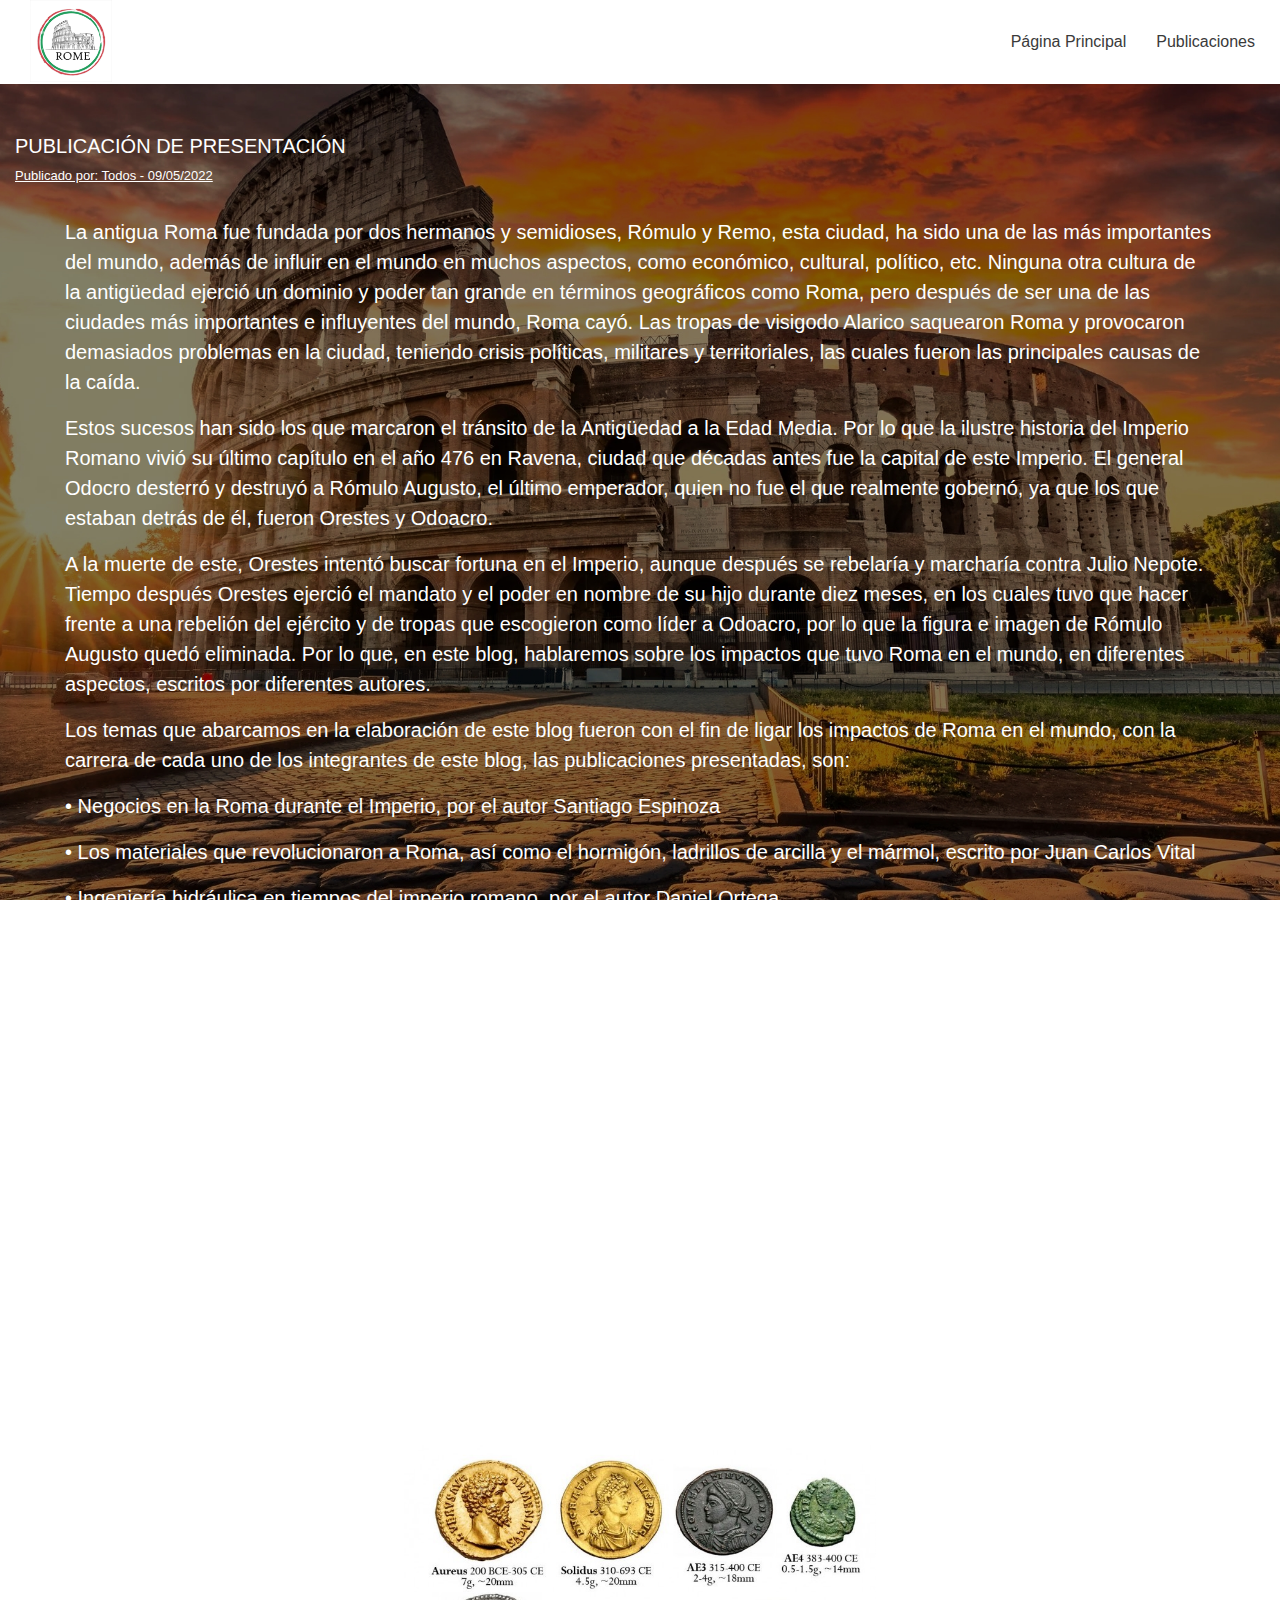
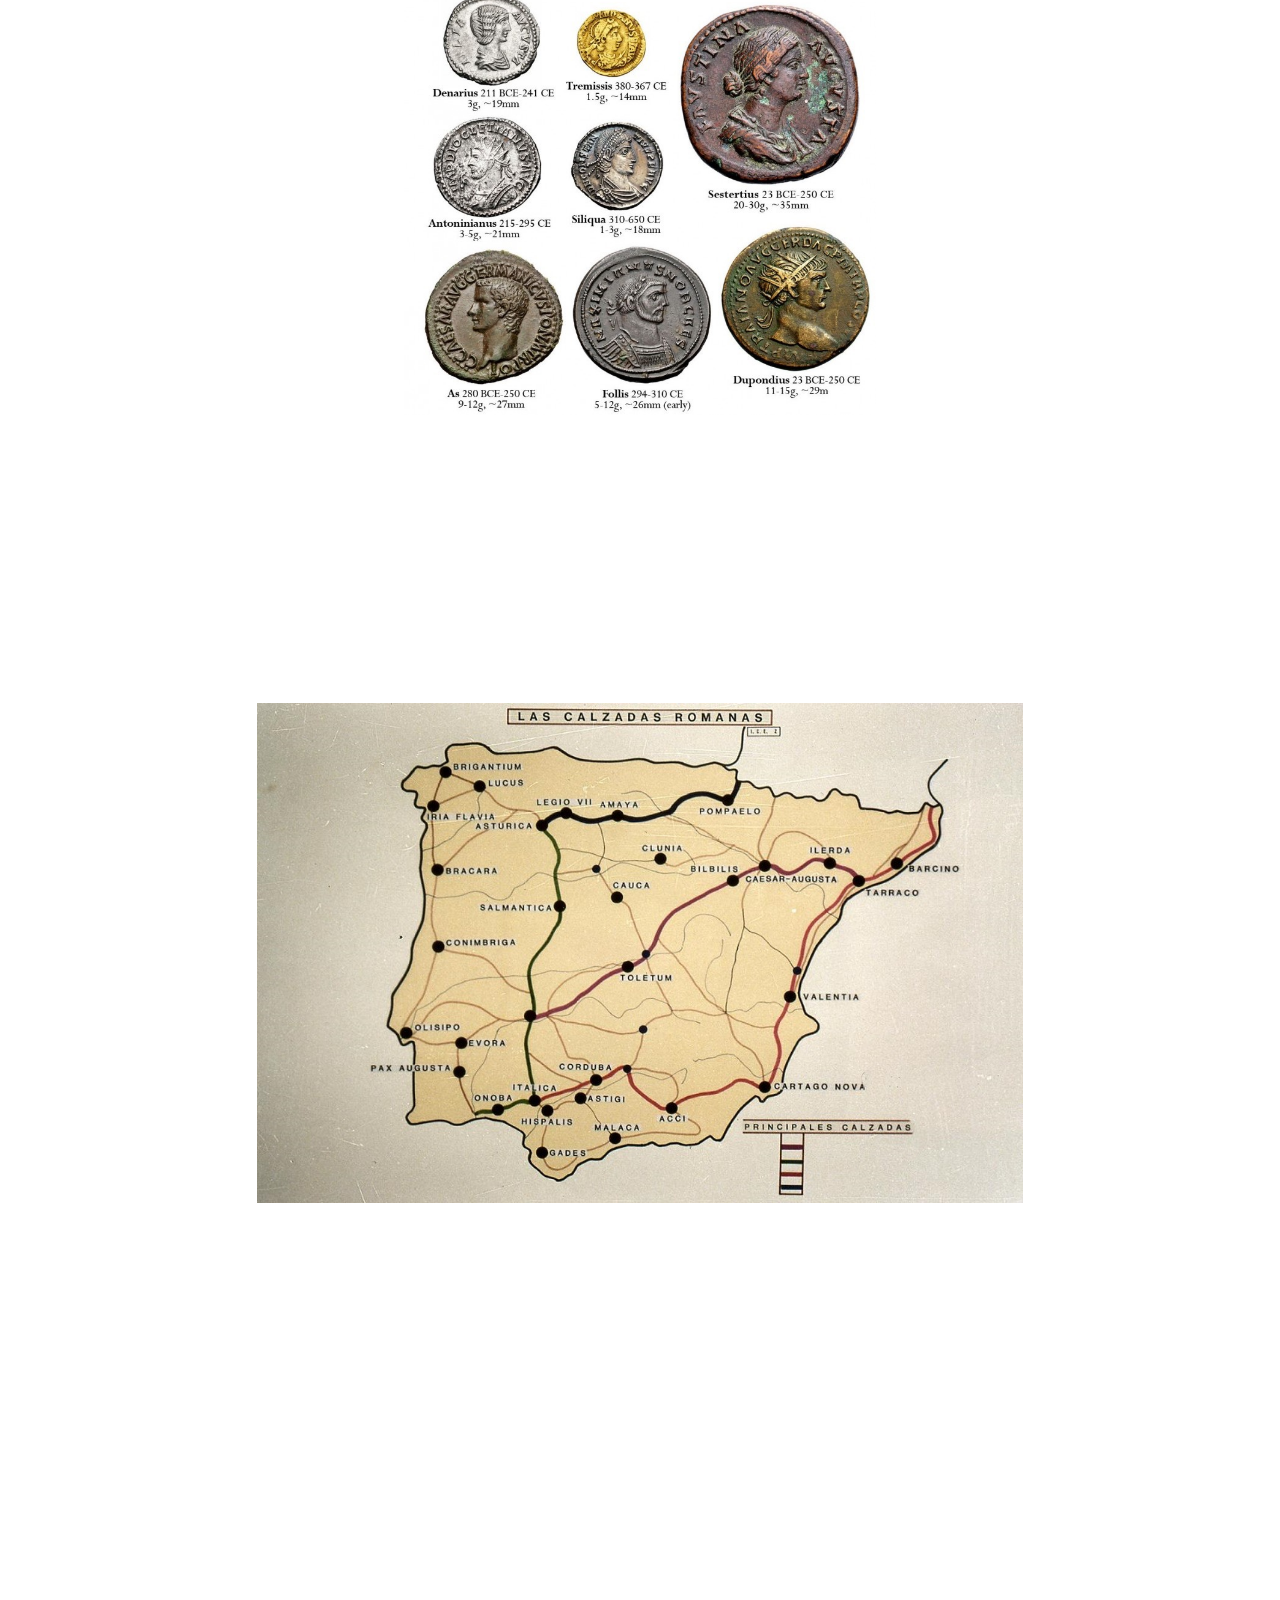
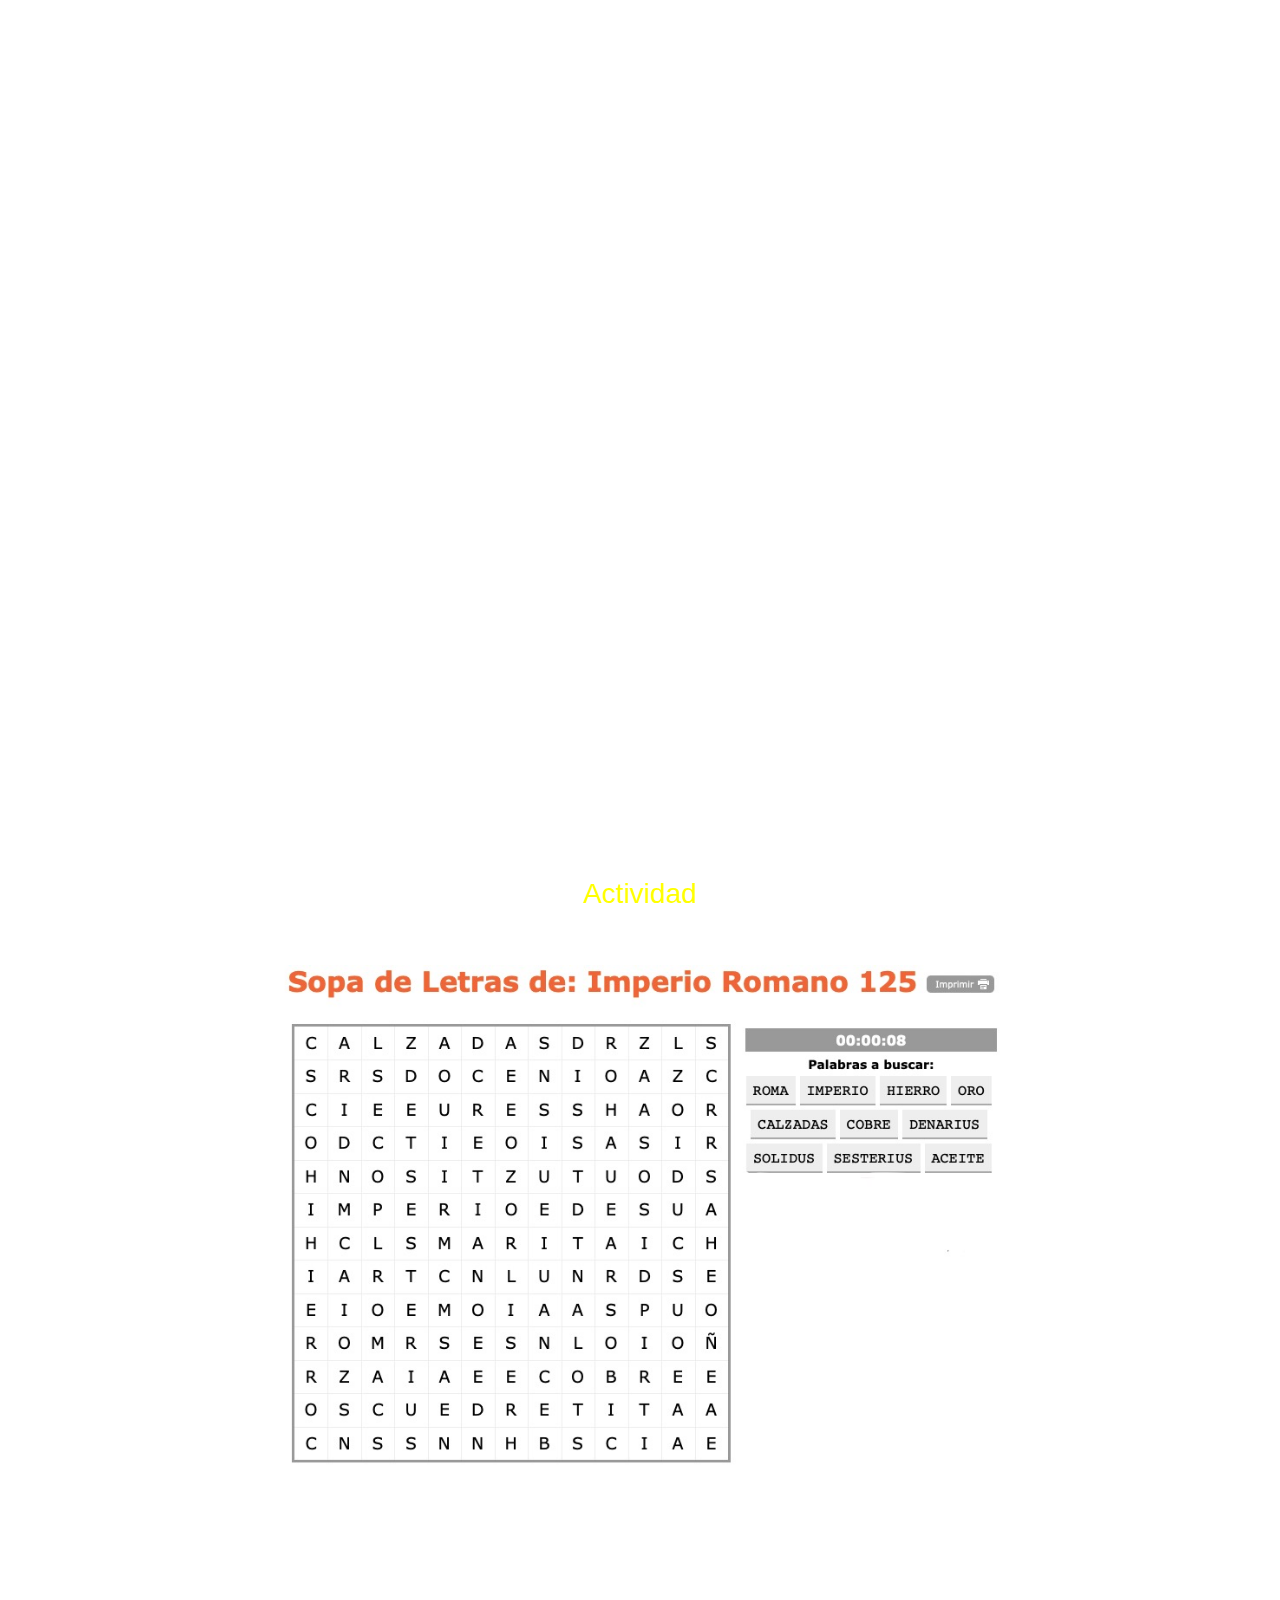
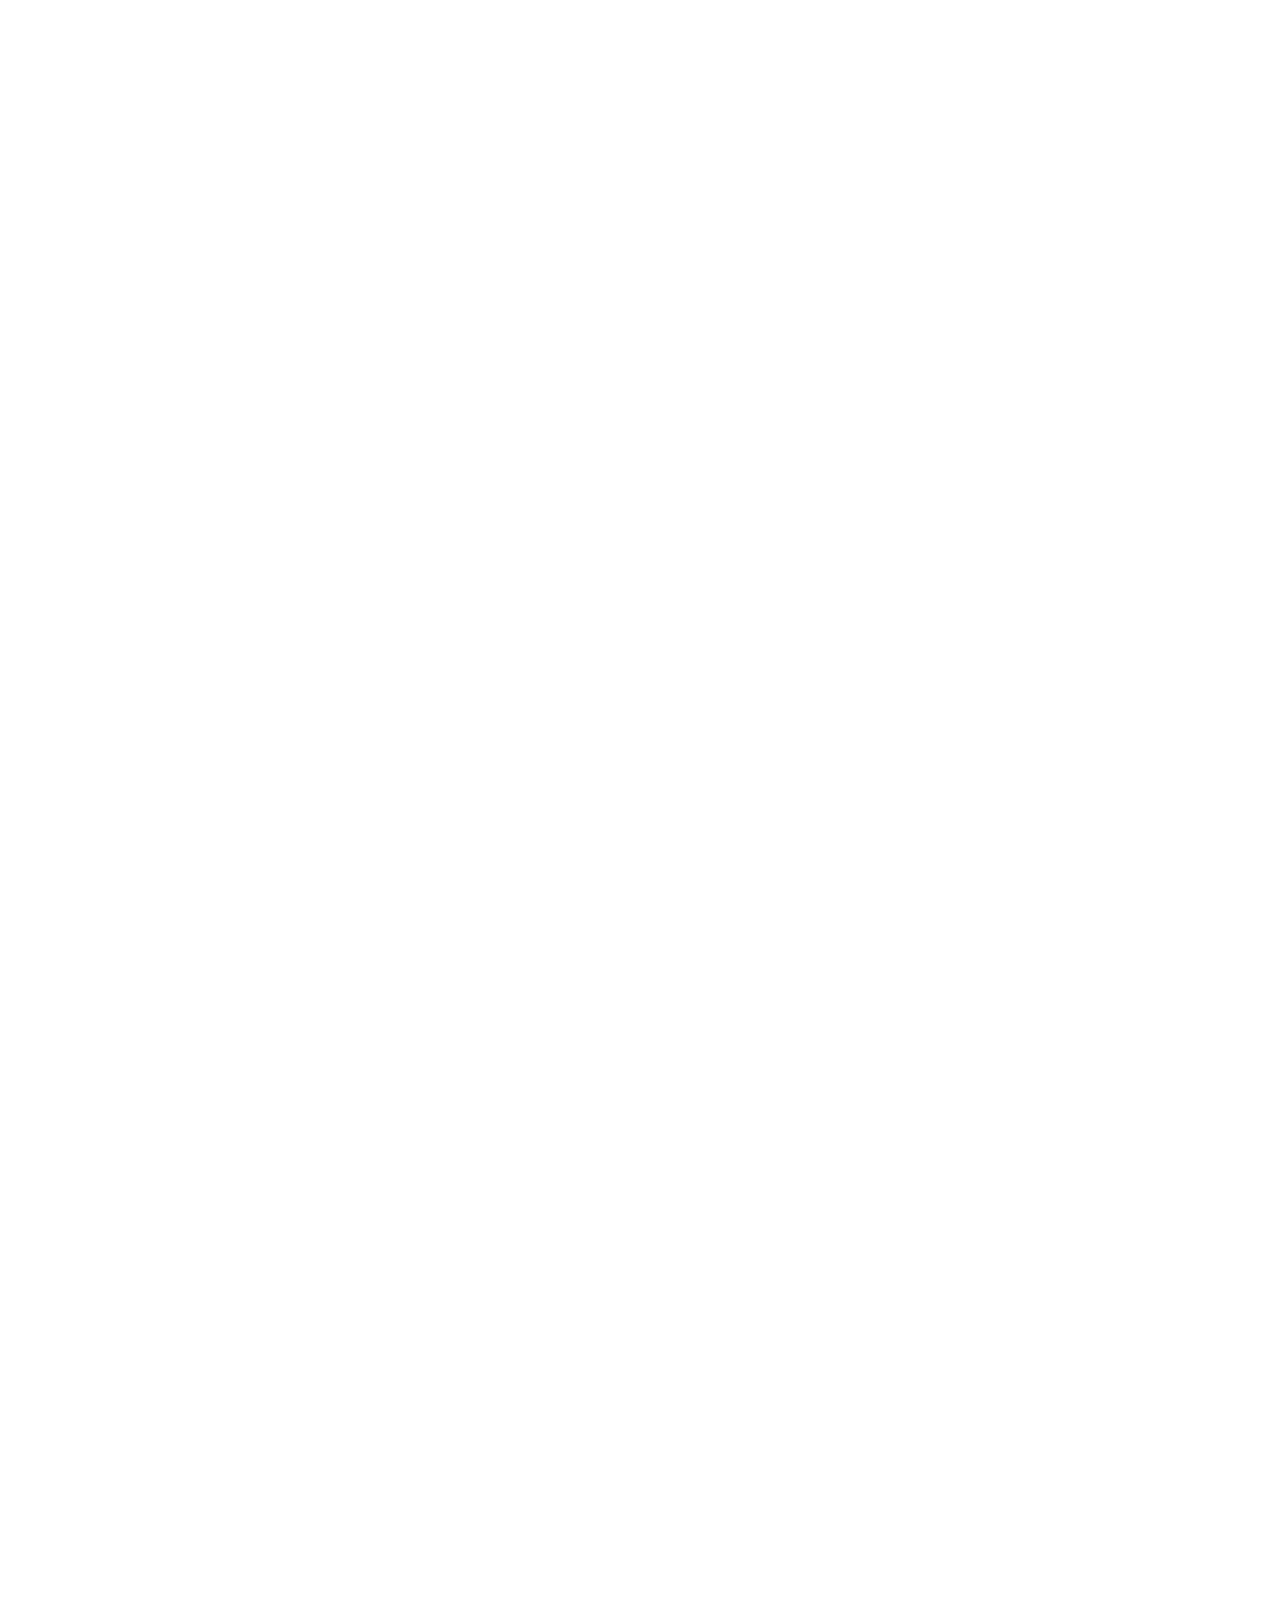
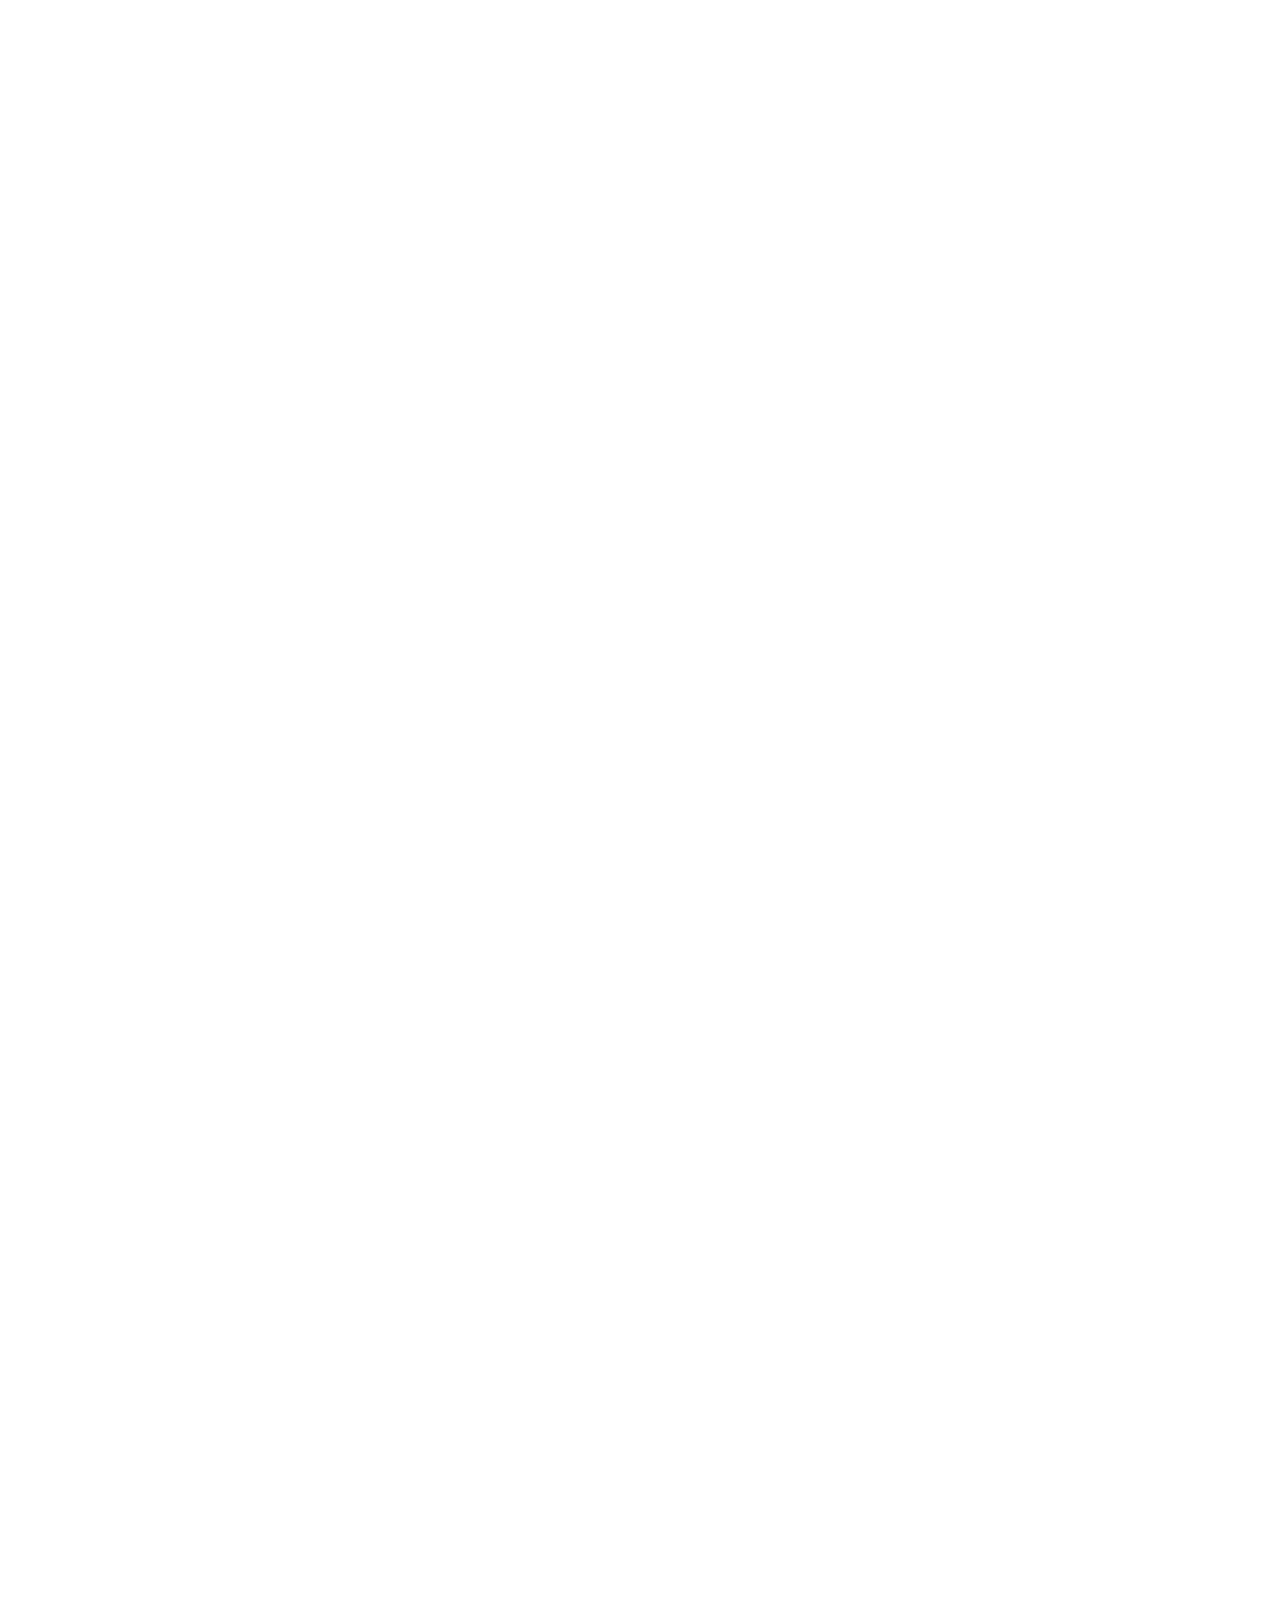
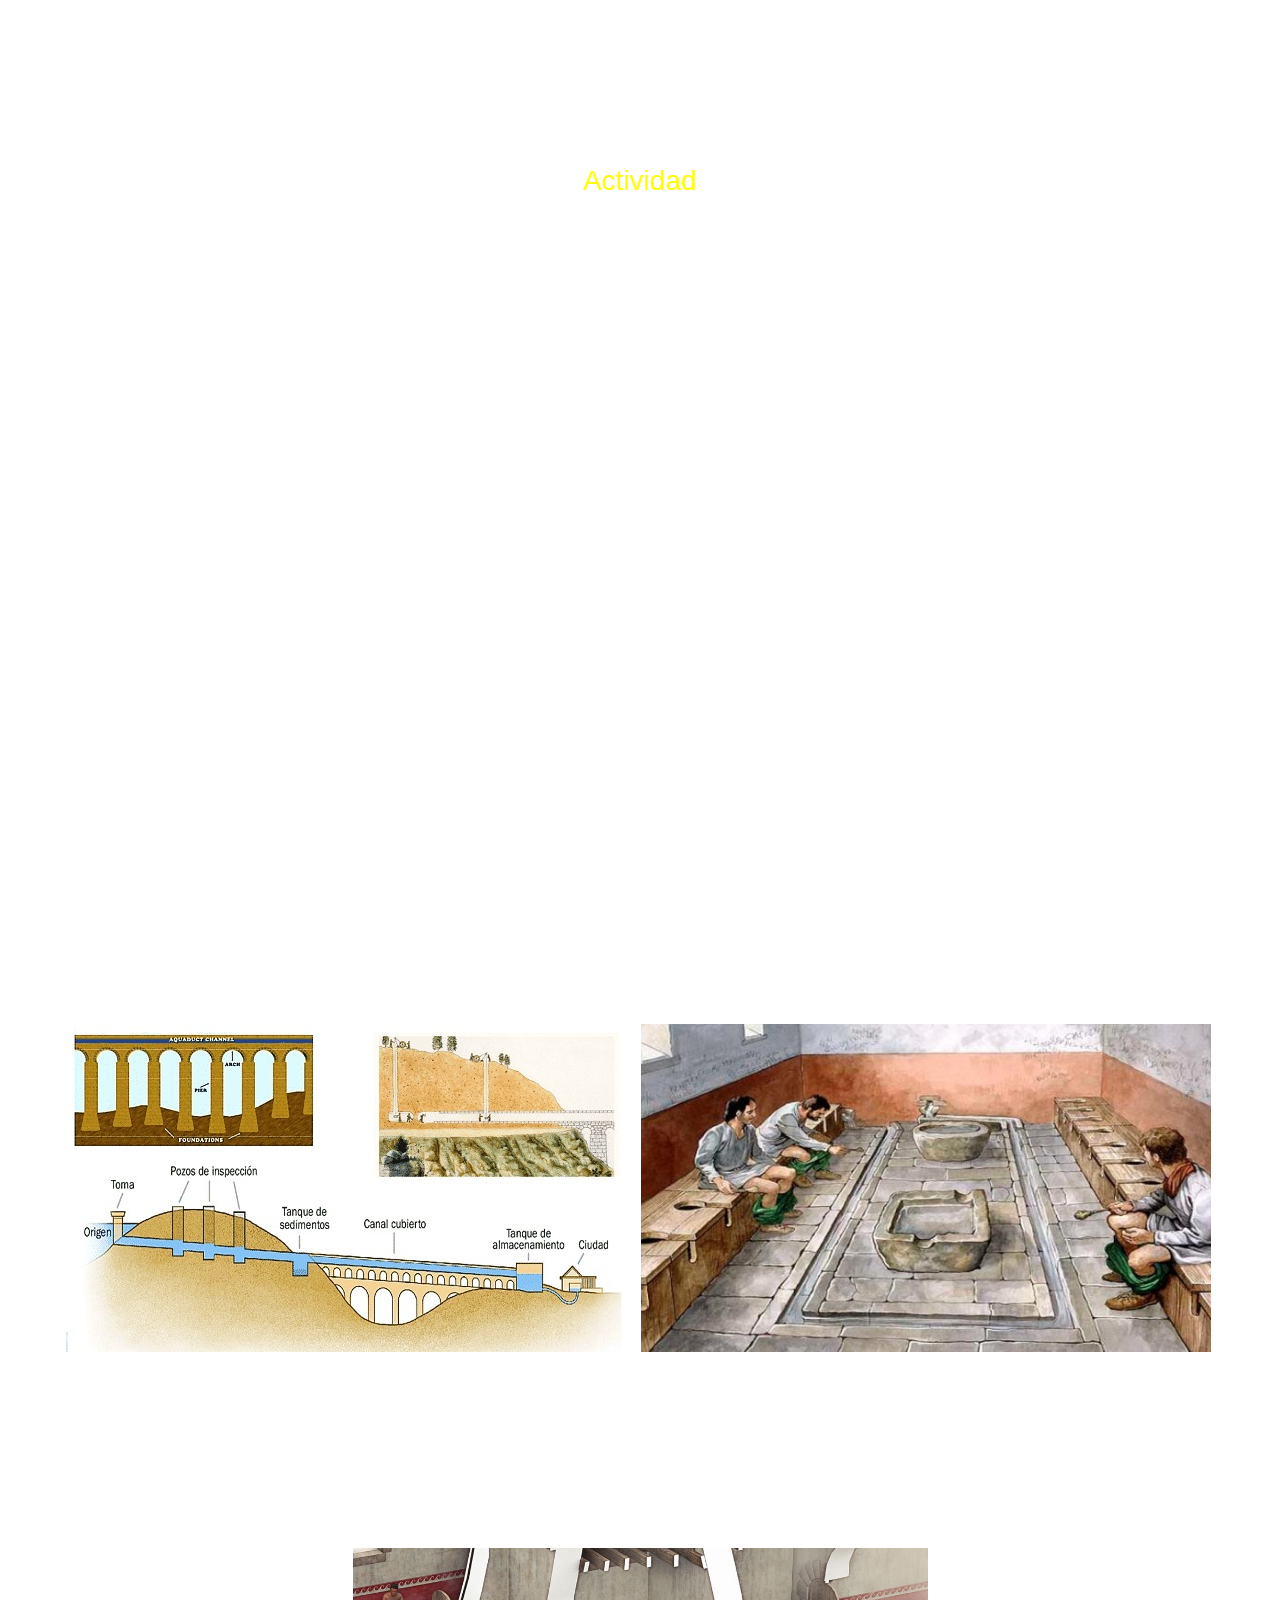
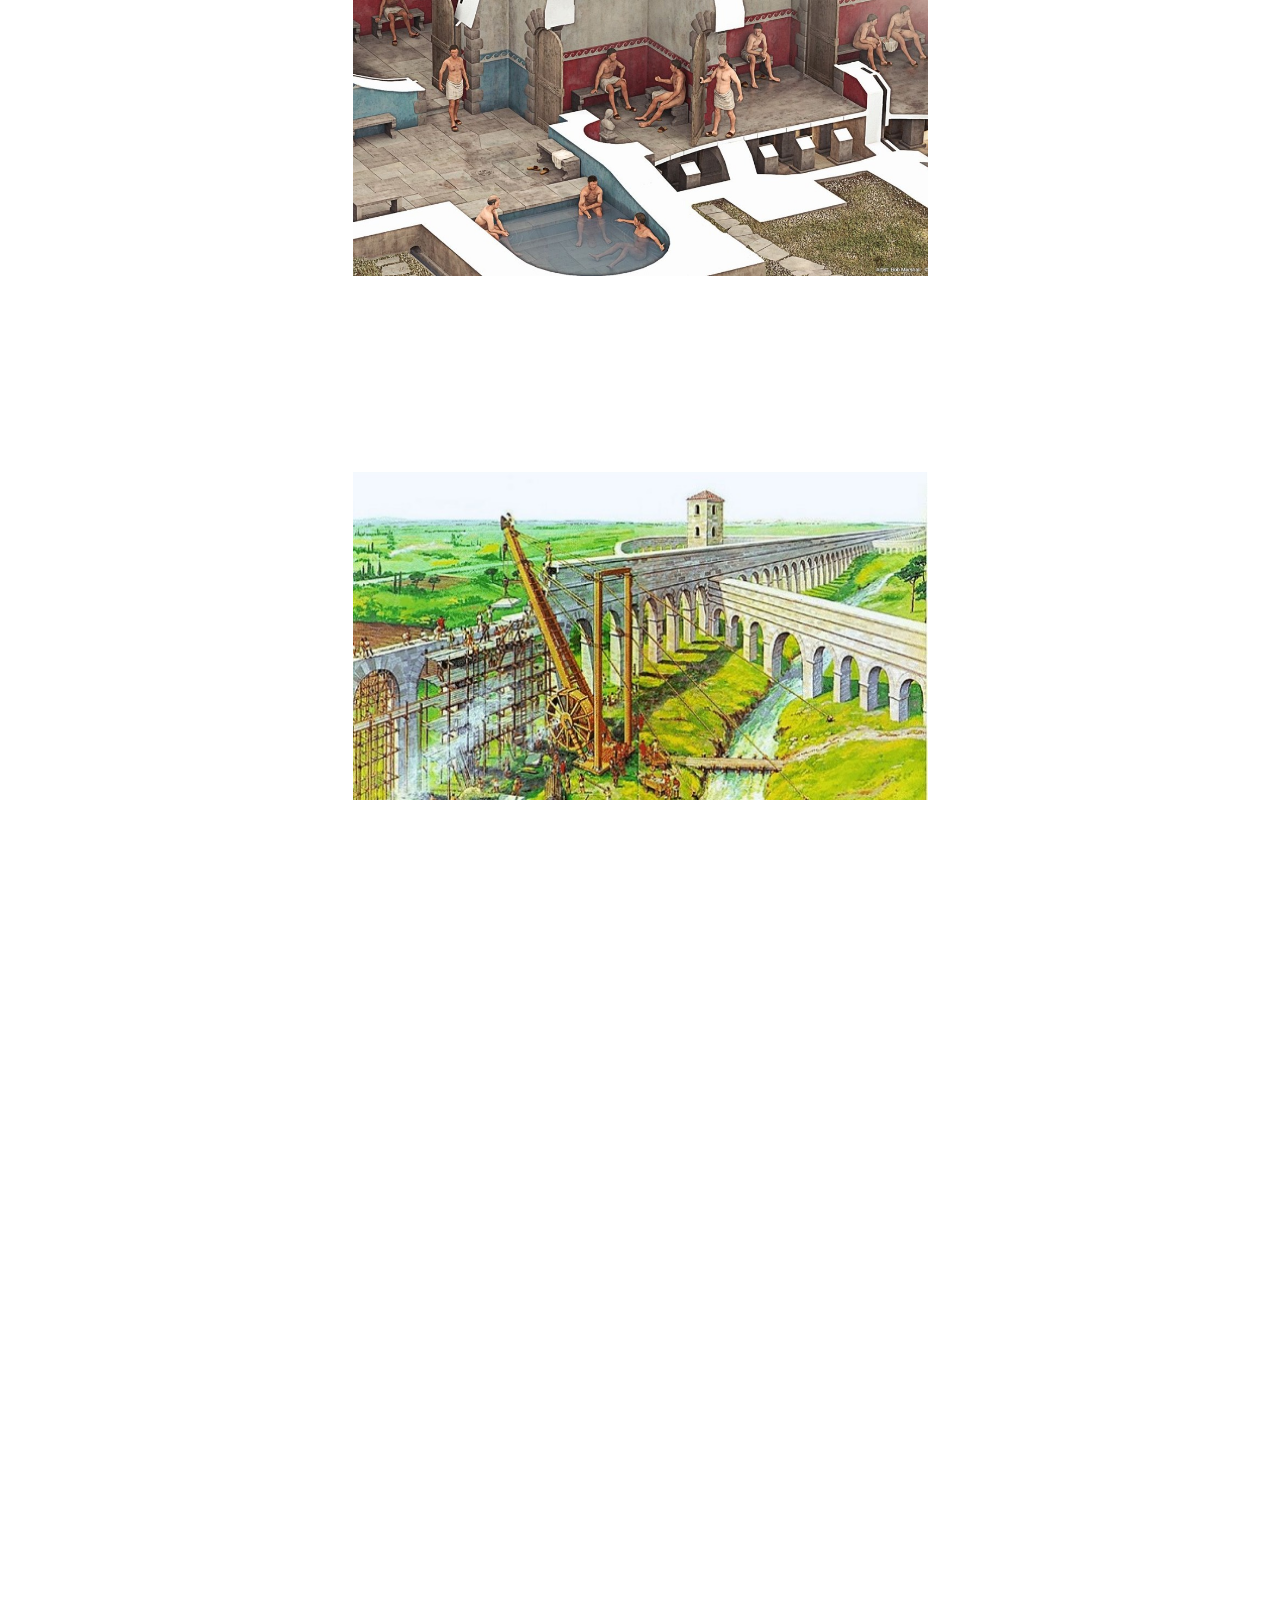
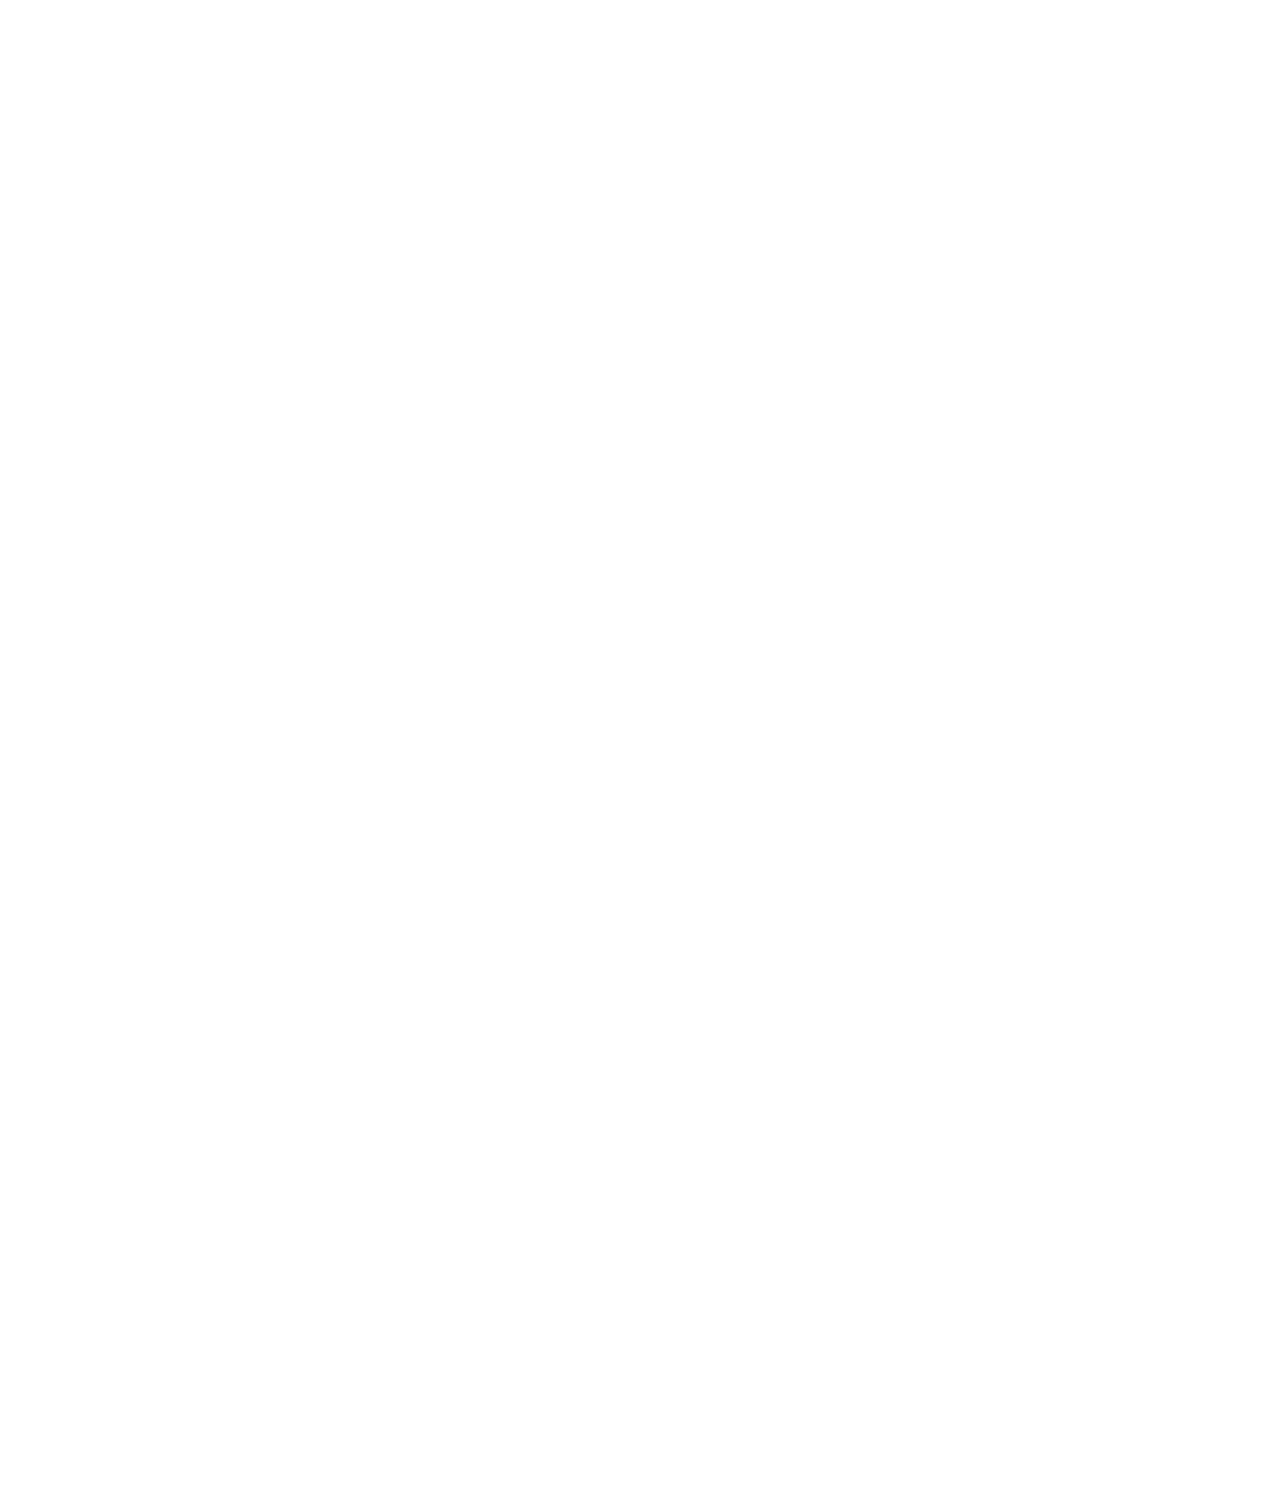
==== publicaciones.html @ 869c3ef3 "estructura" ====
<!DOCTYPE html>
<html lang="es">
    <head>
        <meta charset="UTF-8">
        <meta http-equiv="X-UA-Compatible" content="IE=edge">
        <meta name="viewport" content="width=device-width, initial-scale=1.0">
        <link rel="stylesheet" href="css/bootstrap.min.css">
        <link rel = "stylesheet" type = "text/css" href = "css/estilos.css">
        <link rel="stylesheet" href="https://cdnjs.cloudflare.com/ajax/libs/font-awesome/6.1.1/css/all.min.css" integrity="sha512-KfkfwYDsLkIlwQp6LFnl8zNdLGxu9YAA1QvwINks4PhcElQSvqcyVLLD9aMhXd13uQjoXtEKNosOWaZqXgel0g==" crossorigin="anonymous" referrerpolicy="no-referrer" />
        <title>Blog</title>
    </head>
    <body>
        <div class = "menu">
            <div class = "logo">
                <img src = "img/logo.jpg" width = "81.5px" height = "81.5px" alt = "logo">
            </div>
            <ul>
                <li><a href = "publicaciones.html">Publicaciones</a></li>
                <li><a href = "index.html">Página Principal</a></li>
            </ul>
        </div>
        <div class="container imagen1 parallax">
            <div class="texto-titulos">
                <h5>PUBLICACIÓN DE PRESENTACIÓN</h2>
                <p class="autor">Publicado por: Todos - 09/05/2022</p>
            </div>
            <div class="texto">
                <p>La antigua Roma fue fundada por dos hermanos y semidioses, Rómulo y Remo, esta ciudad, ha sido una de las más importantes del mundo, además de influir en el mundo en muchos aspectos, como económico, cultural, político, etc. Ninguna otra cultura de la antigüedad ejerció un dominio y poder tan grande en términos geográficos como Roma, pero después de ser una de las ciudades más importantes e influyentes del mundo, Roma cayó. Las tropas de visigodo Alarico saquearon Roma y provocaron demasiados problemas en la ciudad, teniendo crisis políticas, militares y territoriales, las cuales fueron las principales causas de la caída.</p>

                <p>Estos sucesos han sido los que marcaron el tránsito de la Antigüedad a la Edad Media. Por lo que la ilustre historia del Imperio Romano vivió su último capítulo en el año 476 en Ravena, ciudad que décadas antes fue la capital de este Imperio. El general Odocro desterró y destruyó a Rómulo Augusto, el último emperador, quien no fue el que realmente gobernó, ya que los que estaban detrás de él, fueron Orestes y Odoacro.</p>
                    
                <p>A la muerte de este, Orestes intentó buscar fortuna en el Imperio, aunque después se rebelaría y marcharía contra Julio Nepote. Tiempo después Orestes ejerció el mandato y el poder en nombre de su hijo durante diez meses, en los cuales tuvo que hacer frente a una rebelión del ejército y de tropas que escogieron como líder a Odoacro, por lo que la figura e imagen de Rómulo Augusto quedó eliminada. Por lo que, en este blog, hablaremos sobre los impactos que tuvo Roma en el mundo, en diferentes aspectos, escritos por diferentes autores.</p>
                    
                <p>Los temas que abarcamos en la elaboración de este blog fueron con el fin de ligar los impactos de Roma en el mundo, con la carrera de cada uno de los integrantes de este blog, las publicaciones presentadas, son:</p>
                
                <p>•	Negocios en la Roma durante el Imperio, por el autor Santiago Espinoza</p>
                <p>•	Los materiales que revolucionaron a Roma, así como el hormigón, ladrillos de arcilla y el mármol, escrito por Juan Carlos Vital</p>
                <p>•	Ingeniería hidráulica en tiempos del imperio romano, por el autor Daniel Ortega</p> 
                <p>•	¿Existía la administración en el imperio Romano?, por el autor (a) Daniela Ramírez</p>
                <p>•	La medicina en el imperio romano, escrito por Gustavo Abreu</p>
            </div>
        </div>
        <div class="container-fluid imagen2 parallax">
            <div class="texto-titulos">
                <h5>LA MONEDA EN TIEMPOS DE UN IMPERIO</h2>
                <p class="autor">Publicado por: Santiago Espinoza Montiel - 09/05/2022</p>
            </div>
            <div class="texto">
                <p>La economía del Imperio Romano es uno de los pilares de sustentabilidad que permitió que el Imperio durase tantos años, y siendo el pionero de sistemas económicos de la actualidad.</p>

                <P>El Imperio Romano desarrolló su economía durante el 27 A.C y el 476, estaba fundamentada en comercio y agricultura. El estado recibía dinero de los ciudadanos a base de impuestos causados por la posesión y explotación de tierra. Esto funcionaba de manera que las cuentas Romanas eran financiadas por impuestos de entre 5% y 10% de los ingresos. Pero esto no eran todos los ingresos del Imperio, ya que también existían una variante de impuestos indirectos que abarcaban los esclavos, las herencias, los juegos de gladiadores e incluso el comercio de materiales lujosos.</P> 

                <img src="img/S1.jpeg" style="height: 570px; object-fit: cover; display: block; margin-left: auto; margin-right: auto;">
                
                <p>El presupuesto anual de Roma en esa época se ha llegado a estimar bajo diferentes cálculos entre 800 y 900 millones de sestercios, de igual manera, se piensa que 2/3 de los ingresos del fisco procedían de los ingresos obtenidos, de una u otra manera, en Egipto durante el siglo I y parte del II, comenta García.</p> 
                
                <p>Debido a que se trata del Imperio Romano; es decir uno de los Imperios más grandes de la historia, es bastante obvio que una gran parte del dinero debía ir destinado hacía financiar su ejército, debido a la gran cantidad territorial que se encontraba a su disposición. Otra gran cantidad de dinero era invertida en el senado, en gastos del palacio, estaciones de correo y mantenimiento de sus calzadas. Estas últimas siendo bastante influyentes en el comercio de y el movimiento de tropas.</p>
                
                <p>Un dato curioso a mencionar; consiste en que el senado y los miembros de su familia tenían prohibido dedicarse al comercio.</p>

                <img src="img/S2.jpeg" style="height: 500px; object-fit: cover; display: block; margin-left: auto; margin-right: auto;">
                    
                <p>La agricultura en el Imperio Romano era uno de los elementos más importantes de la economía, teniendo gran ventaja por el clima mediterráneo del imperio. Como resultado de esto; los principales productos de la agricultura eran el Trigo, la uva y la aceituna.</p> 
                
                <p>Según Valeria (2021), en términos generales, la producción agrícola en la antigua Roma la llevaba a cabo tanto los pequeños agricultores como los terratenientes que tenían tierras y recursos disponibles para que los trabajadores y esclavos trabajaran sus tierras para producir cultivos.</p> 
                    
                <p>Los Romanos comerciaban Vino y aceite de Oliva, los cuáles incluso a día de hoy siguen siendo importados en gran número por Italia y España. Como ya se había mencionado antes, las calzadas tuvieron un papel muy importante en el comercio, debido a que servían como rutas para que los comerciantes pudieran transportar sus mercancías. Estas calzadas eran diseñadas por legiones y trabajadores del imperio y estaban tan bien conectadas que incluso originaron la frase “Todos los caminos llevan a Roma”.</p> 
                
                <p>Ahora, es importante recalcar que el comercio Romano no estaba exclusivamente limitado al comercio terrestre, sino que las vías marinas igual jugaban un papel clave en el imperio.</p> 
                
                <p>Romero, (2018) nos dice que era un comercio mucho más rápido que el terrestre y que el valor de las mercancías solía ser mucho más valiosa.</p>
                    
                <p>López (2020), nos comenta que la minería también tuvo un gran impacto en la economía Romana, el hierro se obtenía de las minas en Galia, el cobre de minas en Britania y el oro en minas de Grecia. Asia menor otorgaba oro, plata, cobre y hierro. Curiosamente, el mármol también jugó un papel remarcable en su minería, y este era obtenido de Egipto, la isla de Paros y el Pentélico.</p> 
                    
                <p>Al hablar de la economía en Roma, también se tiene que hablar sobre el esclavismo, el cual jugó un papel muy importante. Tomando en cuenta que el imperio Romano utilizaba la mano de obra esclava con mucha frecuencia. Y aunque originalmente se utilizaba con medida, conforme los años del imperio fueron pasando, se empezó a explotar más y más; esto debido a que las muchas expediciones, guerras y conflictos que Roma tenía y había tenido fueron bastante costosas. Esto, hasta que se redujo la época de conquista Romana, que entonces se popularizo la mano de obra asalariada.</p>

                <p>El Imperio Romano fue el pionero de muchos sistemas económicos, tuvo una importancia fundamental en el desarrollo del imperio y su longevidad. Además de logrando afrontar la dificultad añadida de financiar no solo una nación bastante amplia, un senado, un palacio sino que un ejército bastante numeroso. Además de que siendo bastante hábil para la creación de calzadas que sirvieran para movilizar rutas de comercio y de tropas. Y también evolucionar y aprovechar su cercanía con el mar para utilizarlo como vía de comercio.</p>
                <div class="referencias">
                    <h5>Referencias</h5>
                    <p>López D.. (01/07/2020). Economía del Imperio Romano . 29/04/2022, de Economipedia Sitio web: <span class="referencia">https://economipedia.com/historia/economia-del-imperio-romano.html</span></p>

                    <p>Valeria Superprof. (06/04/2021). Todo lo que debes saber sobre la economía romana. 01/05/2022, de Super Prof. Sitio web: <span class="referencia">https://www.superprof.mx/blog/imperio-romano-economia-sociedad/</span></p>

                    <p>Romero. F.. (28/05/2018). Cómo era el comercio en la antigua Roma - Resumen. 29/05/2022, de Unprofesor Sitio web: <span class="referencia">https://www.unprofesor.com/ciencias-sociales/como-era-el-comercio-en-la-antigua-roma-resumen-2418.html</span></p>

                    <p>García. G.. (N.F). El comercio exterior durante el Alto Imperio romano. 30/05/2022, de N/A Sitio web: <span class="referencia">https://ifc.dpz.es/recursos/publicaciones/34/03/18chic.pdf</span></p>
                    </p>
                </div>
                <h3 style="color: yellow; text-align: center;">Actividad</h3>
                <p style="text-align: center;">Resolver la siguiente sopa de letras</p>
                <img src="img/SOPA.jpeg" style="height: 500px; object-fit: cover; display: block; margin-left: auto; margin-right: auto;">
            </div>
        </div>
        <div class="container-fluid imagen3 parallax">
            <div class="texto-titulos">
                <h5>PUBLICACIÓN DE PRESENTACIÓN</h2>
                <p class="autor">Publicado por: Juan Carlos Vital Hernández - 09/05/2022</p>
            </div>
            <div class="texto">
                <p>En este artículo se dará a conocer distintas innovaciones e inventos que fueron fabricados y que ayudaron al desarrollo masivo y muy característico de la civilización en la época del imperio romano, la cual abarca del 27 a.C hasta el mes de septiembre del 476 d.C, que en pocas palabras es la caída de este imperio, también se dará a conocer la suma importancia de la obtención de estos inventos para saber cómo se fue transformando la vida en este imperio y el cómo el pueblo se fue acostumbrando a dichas transformaciones que fueron orientadas principalmente para el beneficio de todos.</p>

                <p>Para empezar, de las cosas más características que los romanos dejaron como base y cimiento para la época moderna actual, fue la arquitectura y el cómo su estilo de construcción tan característico sigue siendo parte fundamental en la arquitectura para la actualidad, pero dejando a un lado los estilos romanos, poco se habla de los materiales que estos empezaron a usar para así poder edificar y embellecer a sus hermosas ciudades, iniciando por el famoso ladrillo romano, el cual fue un ladrillo hecho a base de arcilla cocida, la cual sustituyo a los ladrillos de barro secados gracia al calor del sol, ya que se percataron que su producción podría ser a mayor escala, más rápida y hasta cierto punto más moldeable, ya que el ladrillo romano no solo se basaba en láminas rectangulares, sino que lo moldeaban a las formas que a estos se les ocurrieran, desde los convencionales rectángulos hasta los innovadores rectángulos o sus figuras redondeadas, haciendo que la fabricación de hornos en ciudades conquistadas aumentaran, ya que estos se usaban tanto para las construcciones públicas como las privadas.</p>

                <p>Otro dato que recalcar, es que, en realidad, el primer hormigón conocido por la humanidad, el cual se cree fue el hormigón Portland, el cual es un hormigón reforzado, no fue creado en el año 1879 por el francés François Hennebique, sino que, en esta misma época, la de los romanos, el arquitecto, escritor, ingeniero y tratadista, Marco Vitruvio Polión, alrededor del 25 a.C en uno de sus muchos tratados donde hablaba de arquitectura que podría revolucionar al imperio, además de ser uno de los textos más antiguos conservados en óptimas condiciones en la actualidad, el “De architectura” habla sobre un material que se podría crear con los morteros de cal, el cual consistía que para una estructura en tierra, como de una edificación, en 1 parte de cal para 3 partes de pozzolana la cual era arena volcánica, la cual contenía aluminio – silíceo en altas cantidades que únicamente lograban obtener gracias al volcán de Pozzuoli, una comunidad campesina  ubicada al Este de Italia, muy cerca de la ciudad de Nápoles, y para trabajos bajo el agua recomendaba 2 de cal e igualmente como en las estructuras en tierra, 3 de pozzolana.</p>

                <p>Este invento ayudó a que las estructuras del Imperio Romano fueran mucho mejor hechas, ya que se hacia la base con ladrillo romano y se reforzaban con hormigón romano para hacer que las estructuras se pudiesen sostener por si mismas, otra ventaja de reforzar con este, fue que aunque la textura al poner las capas era rugosa y a la vista era feo, se podía alisar para así poder revertirse con mármol, el cual era el material que más ocupaban para poder embellecer sus obra arquitectónicas, o con estuco, el cual era una mezcla de mármol pulverizado, cal, yeso y pigmentos naturales para darle color.
                Y esto simplemente es unos de los materiales que los Romanos usaban para crear sus ciudades, logrando dejar un legado de arquitectura y edificación que hasta la fecha se siguen usando para poder edificar y aunque en la actualidad se usen más variedad de materiales que incluso pueden llegar a ser de mejor calidad, resistencia, etc., gracias a estos inventos se logró de una forma el estimular el afán de los seres humanos de la actualidad de mejorar estos materiales.</p>
                <div class="referencias">
                    <h5>Referencias</h5>
                    <p>Pura, A. (2019, 28 junio). 8 innovaciones de la arquitectura romana que debes conocer. Arquitectura Pura <span class="referencia">https://www.arquitecturapura.com/innovaciones-de-la-arquitectura-romana/</span></p>

                    <p>de Mercedees95, V. T. L. E. (2016, 15 septiembre). El Tratado de Vitruvio. El Blog de Mer - Blog de Arte <span class="referencia">https://aldiapormer.wordpress.com/2016/09/15/el-tratado-de-vitruvio/</span></p>

                    <p>Romero, S. (2021, 10 marzo). Inventos de la Antigua Roma que aún utilizamos. MuyHistoria.es <span class="referencia">https://www.muyhistoria.es/h-antigua/fotos/inventos-de-la-antigua-roma-que-aun-utilizamos-731587560829</span></p>

                    <p>MásDeArte. (2019). Arquitectura romana: apuntes básicos. masdearte. Información de exposiciones, museos y artistas <span class="referencia">https://masdearte.com/especiales/arquitectura-romana-apuntes-basicos/</span></p>
                    </p>
                </div>
            </div>
        </div>
        <div class="container-fluid imagen4 parallax">
            <div class="texto-titulos">
                <h5>¿EXISTÍA LA ADMINISTRACIÓN EN EL IMPERIO ROMANO?</h2>
                <p class="autor">Publicado por: Daniela Judith Ramírez Arguello - 09/05/2022</p>
            </div>
            <div class="texto">
                <p>El imperio romano fue un periodo en el que la civilización siendo muy caracterizado por la forma de gobierno que tenían, de manera autocrática, este tipo de gobierno es una forma en la cual la voluntad de toda una civilización depende de una sola persona.</p>

                <p>La administración en roma existía, desde la forma de gobierno, hasta en el tipo de negocios que se realizaban, todos dependían del poder soberano, el rey. La administración se caracterizaba fuertemente por la jerarquización del gobierno romano. Y en este sentido, De Martino (1987) puso de manifiesto que las bases fundamentales del ordenamiento burocrático de la Administra ción pública del Bajo Imperio (siglos IV-VI d. C.) fueron ya establecidas en época del Principado (siglos I-III d. C.), fundamentalmente en tiempo de los emperadores Adriano y Septimio Severo, y añade que "il centralismo e la creazione di una forte burocrazia furono una tendenza caratteristiche dellimpero a partire dallimperatore Adriano. Tale tendenza corrispondeva alle caratteristiche del potere autoritario, dal quale è inseparabile la burocrazia"</p>

                <p>Por esto, el código teoosiano y justianino se promulgaron en constantinopla, los cuales son compilaciones de leyes en las cuales la elaboración busaca la iniciativa del Estado. El código Teodosiano fue dictado por el emperador Teodosio II. Por otro lado, el códigoJustianino, es una compilación de constituciones imperiales dictadas por el emperador Justianino. Ambos códigos funcionaban para determinar responsabilidades y obligaciones hacia los gobernadores, así mismo como para mantener la economía a flote y evitar a toda costa la negligencia de los gobernadores.</p>

                <p>Pero este tipo de administración que se manejaba en toma, les costó muchos problemas económicos, ya que según Paul Veyne (1998) “El imperio de la mordid”, ¿por qué? Porque desde los gobernadores hasta los soldados eran saqueadores del estado, por lo que se provocó una crisis política en la cual hicieron que Roma se tambaleara.</p> 

                <p>Según la teoría de Christian Meier (1980), consideró que la caída de Roma fue causada directamente por la excesiva lucha de poder que ec¡xistía entre los poderosos que ya no pudieron controlarse ante los cambios de Roma, por lo que toda la república que se había construído en base a la administración jerárquica que Roma manejaba, se perdió, y todos los políticos poderosos de esa época tamnbién.</p>

                <p>Erich Gruen (1974), también menciona que realmente no se buscaba la caída del sistema político y administrativo de Roma, sino que los problemas comenzaron a hacerse cada vez más grandes y difíciles de controlar en la ciudad, ya que el poder era más importante que la administración pública y económica de Roma.</p>

                <p>Para concluir, Roma fue y tuvo una administración política y económica muy parecida a la que se vive en estos tiempos, con luchas de poder, y beneficiando a los más poderosos, por lo que la mayoría de los investigadores intenta profundizar en el aspecto de las similitudes entre la administración en esa época y la nuestra, en las cuales, ya no se busca una “caída”, como lo que pasó en Roma, sino mejorar la civilización. </p>
                <p style="text-align: center;"><iframe width="942" height="530" src="https://www.youtube.com/embed/rPSW2T134ug" title="YouTube video player" frameborder="0" allow="accelerometer; autoplay; clipboard-write; encrypted-media; gyroscope; picture-in-picture" style="text-align: center;" allowfullscreen></iframe></p>
                <div class="referencias">
                    <h5>Referencias</h5>
                    <p>Vista de Principios básicos de la Administración imperial romana. (z.d.). Revista Digital de Derecho Administrativo. Geraadpleegd op 1 mei 2022, van  <span class="referencia">https://revistas.uexternado.edu.co/index.php/Deradm/article/view/6277/8833#:%7E:text=La%20organizaci%C3%B3n%20de%20la%20A%C3%B3n%20imperial%20romana%20se%20caracteriz%C3%B3%20principalmente,las%20magistraturas%20de%20%C3%A9poca%20republicana</span></p>

                    <p>Santos, D. (z.d.). Aspectos de la historia del Imperio Romano: Textos de Morstein-Marx, Rosenstein, Mattingly, Ziolkowski, Grey y Drinkwater. Geraadpleegd op 1 mei 2022, van <span class="referencia">https://www.memoria.fahce.unlp.edu.ar/libros/pm.527/pm.527.pdf</span></p>

                    <p>Beard, M. (2015, 17 oktober). La antigua Roma aÃon importa. El PaÃ¬s. Geraadpleegd op 2 mei 2022, van <span class="referencia">https://elpais.com/cultura/2015/10/14/actualidad/1444839171_082887.html</span></p>

                    <p>Civilización Romana - Resumen, ubicación, etapas y características. (s. f.). Características. Recuperado 1 de mayo de 2022, de <span class="referencia">https://www.caracteristicas.co/civilizacion-romana/</span></p>
                    </p>
                </div>
                <h3 style="color: yellow; text-align: center;">Actividad</h3>
                <p style="text-align: center;">Contestar a las siguientes preguntas</p>
                <p>• ¿Por qué Roma influyó tanto en el mundo?</p>
                <p>• ¿La administración fue base para la economía?</p>
                <p>• ¿Por qué la administración fue tan importante para Roma?</p>
                <p>• ¿Por qué las bases de Roma siguen siendo tan importantes en nuestra época?</p>
            </div>
        </div>
        <div class="container-fluid imagen5 parallax">
            <div class="texto-titulos">
                <h5>INGENIERÍA HIDRÁULICA EN TIEMPOS DEL IMPERIO ROMANO</h2>
                <p class="autor">Publicado por: Daniel Ortega Vazquez - 09/05/2022</p>
            </div>
            <div class="texto">
                <p>Desde el principio de los tiempos el agua ha sido significado de vida, y el que la posea tiene 
                    prosperidad en todos los ámbitos. La ingeniería ha estado detrás de las grandes ciudades, 
                    tanto en la construcción, en lo militar, tanto como en el agua. En la ciudad de roma antigua 
                    no fue la excepción. Planear estratégicamente el desarrollo de toda una ciudad no es nada 
                    facil, se deben de ver temas como las calles, tipo de construcción, el sistema hidráulico, entre 
                    otros. De esta manera aplicada la ingeniería antigua al agua, se implementaron ciertas 
                    estrategias y se innovaron formar de manejar el recurso más valioso. 
                    Siglos antes no existían toda la clase de herramientas que existen hoy en día para transportar 
                    agua ni nada, así que el imperio romano tuvo que buscar la forma para poder transportarla. 
                    Una de las aplicaciones de la ingeniería hidráulica más innovadoras aplicadas en aquel 
                    entonces fueron los acueductos, es decir, un conducto formado por canales y caños que 
                    transporta el agua, en este caso se trataban de puentes con un estilo de arco, que tenían cierta 
                    inclinación para que por efecto de gravedad el agua pudiera correr. El líquido provenía de 
                    manantiales, o de alguna toma que estuviera en un lugar distinto y con este sistema lo hacían 
                    llegar a Roma. A través de la ciudad se construyeron un total de once acueductos que 
                    transportaban el liquido por todos lados, llegando a acumular un total de 507 kilómetros. Con 
                    este gran sistema que dejó perplejos a las naciones, se le conocía a Roma como la ciudad del 
                    agua.</p>
                <tr>
                    <td><img src="img/D1.jpeg" style="width: 570px; height: 328px;"></td>
                    <td><img src="img/D2.jpeg" style="width: 570px; height: 328px; object-fit: cover;"></td>
                </tr>
                <p>El otro tema igual de importante que había que solucionar era el manejo de las aguas 
                    residuales, después de darle su correspondiente uso, los romanos tenían que encontrar la 
                    manera en la que se evacuara esta misma. De ahí que surgieron las cloacas, como las que 
                    vemos en nuestra ciudad actual, se desarrollaron un conjunto de alcantarillas que permitían 
                    la conexión de múltiples ductos que transportaban el agua previamente utilizada se dice que 
                    eran lo suficientemente grandes que hasta una persona podía estar caminando dentro de ellas. 
                    Con este sistema se pudieron instalar en distintos puntos de la ciudad aseos públicos como 
                    los famosos termas que eran lugares en los que asistían aquellos que no tenían un baño en 
                    casa.</p>
                <img src="img/D3.jpeg" style="width: 570px; height: 328px; object-fit: cover; display: block; margin-left: auto; margin-right: auto; width: 50%;">
                <p>Sin duda la gestión del agua le dio al imperio tal poder que sus vecinos quedaban admirados 
                    ante tales inventos hidráulicos. Es evidente que estos primeros desarrollos de ingeniería 
                    hidráulica pusieron los cimientos para que las civilizaciones consecuentes a la romana 
                    aprendieran de las estrategias que ellos mismos emplearon. Hoy en día podemos ver los 
                    sistemas de alcantarillas en nuestra ciudad, el drenaje, que llevan el agua sucia a lugares a 
                    donde se tratan, así también el sistema de tuberías que traen el agua de algun lago o presa 
                    hasta nuestra residencia. En conclusión, se puede decir que la civilización romana sentó las 
                    bases de los conceptos hidráulicos que manejamos en la actualidad. 
                </p>
                <img src="img/D4.jpeg" style="width: 570px; height: 328px; object-fit: cover; display: block; margin-left: auto; margin-right: auto; width: 50%;">
                <div class="referencias">
                    <h5>Referencias</h5>
                    <p>
                        Pan-Montojo, N. (2021, 27 agosto). Roma, el Imperio del agua que sentó las bases de la hidráulica. EL ÁGORA DIARIO.<span class="referencia">https://www.elagoradiario.com/agua/roma-imperio-agua-hidraulica/#:%7E:text=La%20ingenier%C3%ADa%20hidrol%C3%B3gica%20con%20la,que%20cubriera%20una%20necesidad%20existente/</span></p>

                    <p>colaboradores de Wikipedia. (2021, 23 septiembre). Ingeniería civil en la Antigua Roma. Wikipedia, la enciclopedia libre. <span class="referencia">https://es.wikipedia.org/wiki/Ingenier%C3%ADa_civil_en_la_Antigua_Roma#:%7E:text=La%20ingenier%C3%ADa%20civil%20fue%20uno,de%20hoy%20en%20perfecto%20estado</span></p>

                    <p>García, J. J. A. (2019, 16 mayo). Acueductos. El orgullo de Roma. iAgua. <span class="referencia">https://www.iagua.es/blogs/juan-jose-argudo-garcia/gestion-agua-distintas-civilizaciones-grecia-actualidad-iii</span></p>

                    <p>Laboratorio Rtve.es. (2019, 11 febrero). Las termas de Los Bañales. Las Claves. <span class="referencia">http://www.rtve.es/las-claves/-como-eran-las-termas-romanas--2019-02-11/#:%7E:text=%C2%BFQu%C3%A9%20eran%20las%20termas%20romanas,una%20funci%C3%B3n%20social%20y%20pol%C3%ADtica</span></p>
                    </p>
                </div>
            </div>
        </div>
        <div class="container-fluid imagen6 parallax">
            <div class="texto-titulos">
                <h5>LAS VIRTUDES DE LA MEDICINA MODERNA GRACIAS A LA ANTIGUA ROMA</h2>
                <p class="autor">Publicado por: Gustavo Iran García Abreu - 09/05/2022</p>
            </div>
            <div class="texto">
                <p>El artículo que estoy a punto de realizar comprende de los aspectos más relevantes de la Medicina en la Antigua Roma, un parteaguas de una era de conocimientos médicos que ayudaran a las sociedades de Roma y cercanas a ellas a poder protegerse y curarse de las enfermedades que atacaban a los habitantes, es por ello que es importante reconocer el cómo la medicina hipocrática influyo en los autores, científicos, y médicos romanos, para poder llevar al mando los siglos de la medicina, en el cual se salvaron millones de vidas con conocimiento de expertos en la materia.</p>
                    
                <p>Es por ello que entre los siglos III a.c y VI d.c la Medicina en Roma se empezó a desarrollar inicialmente en el pesar religioso, tenían una deidad llamada Dea Salus que reinaba sobre todas las otras deidades que al igual tenían que ver con la enfermedad , así como Febris, la diosa de la fiebre, Uterina, la diosa que veía los asuntos ginecológicos de las mujeres de esa época, es muy notable pensar que Plinio el Viejo, un escritor y militar romano, explorador de la naturaleza en la antigüedad, se dedicó a recoger todo el saber sobre el mundo natural, las personas, un poco de la medicina, flora y fauna;</p>

                <p>El menciono con mucho orgullo que la antigua roma era “saludable sin médicos, pero no sin medicina”, ya que la practica medica en esos tiempos era muy diferente, a diferencia de muchas otras culturas, la medicina sobrenatural romana, conservo su popularidad con los habitantes hasta mucho después de la caída del imperio romano, su obsesión religiosa le permitió integrarse al Imperio Bizantino y junto con ellas prevalecieron toda la Edad Media.
                (Plinio el Viejo)</p>

                <p>Algo que hay que reconocer es el libro “De Medicina” de Celso, en el cual, con su enriquecido saber hipocrático con conceptos alejandrinos, usa una terapéutica farmacéutica, dietética y quirúrgica, después de muchos años de aprendizaje y realización, en el cual también hace críticas sobre los actuales presentes que realizaban la práctica médica, su libro muy importante en la historia de la medicina contiene fragmentos de anatomía que explicaba que este autor y científico sabia del tema, pero solo al médico practico.</p>

                <p>Celso explicaba la forma como debía el médico inspirar la confianza de sus enfermos: “Un médico práctico de experiencia no toma del brazo al paciente al entrar a verlo, sino que primero se sienta y con semblante jovial le pregunta cómo se siente; y si el enfermo tiene algún temor, le conversa animadamente, y sólo despues, extiende su brazo y toca al paciente; después, prediciendo el curso de la enfermedad, el médico logra aumentar la confianza del enfermo, antes de intentar el tratamiento”. (Celso. “De la Medicina”).</p>

                <p>Algunos síntomas y signos se analizan conforme a la tradición hipocrática, pero en mi parecer una de las partes más importantes acerca de la terapéutica quirúrgica de la sección quirúrgica dice así:</p>

                <p>“La tercera parte del arte de la medicina es la que cura con las manos no omite medicamentos y dietas reguladas, pero hace la mayor parte con las manos, El cirujano debe ser joven o más o menos, con una mano fuerte y firme que no tiemble, listo para usar la izquierda igual que la derecha, con visión aguda y clara, y con espíritu impávido. Lleno de piedad y de deseos de curar a su paciente, pero sin conmoverse por sus quejas o sus exigencias de que vaya más aprisa o corte menos de lo necesario; debe hacer todo como si los gritos de dolor no le importaran.” ( De Medicina , Celso )</p>

                <p>Algo muy importante de conocer, es que la medicina romana es esencialmente griega, aunque los romanos agregaron el saneamiento ambiental, la legislación de la práctica y de la enseñanza de la medicina y también implementaron los hospitales militares para poder atender a sus tropas que ayudaban en las batallas por los territorios romanos, es importante conocer que el imperio romano es uno de los que más conquisto, tuvo muchos años de imperio y necesitaban médicos para poder subsistir.</p>

                <p>Los hospitales militares se hicieron ya que había una necesidad impuesta por el crecimiento del imperio Romano, esto para poder transportar a los heridos a lugares donde pudieran ser atendidos y realizarles prácticas médicas, en cuanto al saneamiento ambiental, esto se desarrolló ya que hubo un sistema de drenaje que se vaciaba en el rio Tíber , un rio muy popular en el imperio, unos mecanismos para proveer agua a la ciudad pero así mismo poder deshacerse de los productos que no son determinados higiénicamente para la sociedad.</p>

                <p>Es importante señalar que roma estableció un servicio médico público, en el que pudieran ofrecer servicios gratuitos a las personas que solicitaran ayuda, y con esto terminamos el artículo en base a lo más importante de las prácticas en la medicina romana , información importante a conocer respecto a esa era y a lo que beneficio totalmente a la medicina actual y moderna , gracias a científicos que dieron su vida por desarrollar su materia en específico.</p>
                
                <div class="referencias">
                    <h5>Referencias</h5>
                    <p>
                    Francisco Zea A., M.D., La Medicina En Roma, En Colombia, librería Digital, recuperado en <span class="referencia">https://encolombia.com/libreria-digital/lmedicina/humanismo/humanismo-medicinaroma/</span></p>

                    <p>Juan Luis Cifuentes, La Medicina del Imperio Romano, La ciencia para todos, recuperado de <span class="referencia">http://bibliotecadigital.ilce.edu.mx/sites/ciencia/volumen3/ciencia3/154/html/sec_10.html</span></p>

                    <p>Miguel de Cervantes, Medicina Hipocrática, Biblioteca Digital de Antropología General, recuperado en: <span class="referencia">https://www.cervantesvirtual.com/obra-visor/la-medicina-hipocratica/html/eb4cdfa6-c5c0-11e1-b1fb-00163ebf5e63_2.html</span></p>

                    <p>Ruiz Agudo, Los privilegios de los Médicos de Roma, Universidad de la Rioja, recuperado en: <span class="referencia">https://ifc.dpz.es/recursos/publicaciones/19/98/07agudoruiz.pdf</span></p>
                    </p>
                </div>
            </div>
        </div>
    </body>
</html>
---- css/estilos.css ----
body{
    font-family: -apple-system, BlinkMacSystemFont, 'Segoe UI', Roboto, Oxygen, Ubuntu, Cantarell, 'Open Sans', 'Helvetica Neue', sans-serif;
    margin: 0;
    padding: 0;
}
.logo{
    text-align: left;
    position: absolute;
    left: 30px;
}
.menu{
    top: 0%;
    margin: 0px;
}
ul{
    list-style: none;
    overflow: hidden;
    background-color: white;
    text-align: right;
    margin: 0;
    padding: 0;
    padding-right: 10px;
}
li{
    float: right;
}
li a{
    display: inline-block;
    color: rgb(58, 58, 58);
    text-align: center;
    padding: 15px;
    padding-top: 30px;
    padding-bottom: 30px;
    text-decoration: none;
}
li a:hover{
    color: black;
}
.parallax{
    background: white fixed no-repeat 50% 50%;
    background-size: cover;
    margin: 0;
}
#banner{
    width: 100%;
    height: 400px;
    padding: 0;
    margin: 0;
    color: white;
    text-align: center;
    padding-top: 10%;
    padding-bottom: 10%;
    background-image: url(../img/banner.jpg);
}
#banner h1, #banner h2{
    padding-left: 50px;
}
.tarjetas{
    margin: 0;
    padding: 50px;
}
#fondo{
    margin: 0;
    width: 100%;
    background-image: url(../img/fondo.jpg);
}
.mapa{
    text-align: center;
    background-image: url(../img/anahuac.jpg);
}
.imagen1{
    margin: 0;
    min-width: 100%;
    background-image: url(../img/roma1.jpg);
}
.imagen2{
    margin: 0;
    min-width: 100%;
    background-image: url(../img/roma2.jpg);
}
.imagen3{
    margin: 0;
    min-width: 100%;
    background-image: url(../img/fondo.jpg);
}
.imagen4{
    margin: 0;
    min-width: 100%;
    background-image: url(../img/roma4.jpg);
}
.imagen5{
    margin: 0;
    min-width: 100%;
    background-image: url(../img/fondo.jpg);
}
.imagen6{
    margin: 0;
    min-width: 100%;
    background-image: url(../img/roma6.jpg);
}
.texto-titulos{
    padding-top: 50px;
    padding-bottom: 5px;
    color: white;
}
.texto{
    color: white;
    font-size: 20px;
    padding: 50px;
    padding-top: 10px;
}
.referencias{
    padding-left: 100px;
    font-size: 15px;
    word-wrap: break-word;
}
.referencias p{
    display: block;
}
.referencia{
    text-decoration: underline;
    display: inline;
    padding-left: 5px;
    word-wrap: break-word;
}
.autor{
    font-size: 13px;
    text-decoration: underline;
}
#funcionalidades{
    overflow: hidden;
    background-image: url(../Imagenes/banner2.jpg);
    padding-top: 50px;
    padding-bottom: 50px;
}
h2{
    font-weight: normal;
}
.contenido{
    text-align: center;
    padding: 50px;
}
#explicacion{
    background-color: rgb(34, 34, 34);
    color: white;
    max-height: 200px;
}
.seccionlugares{
    text-align: center;
    overflow: hidden;
    padding-bottom: 50px;
}
.linea{
    width: 100%;
    overflow: hidden;
}
.tarjeta{
    width: 300px;
    height: 350px;
    border-top-right-radius: 3%;
    border-top-left-radius: 3%;
    border-style: solid;
    border-color: black;
    border-width: 1px;
    display: inline;
}
.columna{
    width: 25%;
    display: inline;
    overflow: hidden;
}
#izquierda{
    float: left;
    margin-left: 10px;
}
#centro{
    float: left;
    margin-left: 100px;
}
#derecha{
    float: right;
    margin-right: 10px;
}
.foto{
    width: 100%;
    height: 300px;
    border-top-right-radius: 3%;
    border-top-left-radius: 3%;
}
#puebla{
    background-image: url(../Imagenes/puebla.jpg);
}
#acapulco{
    background-image: url(../Imagenes/acapulco.jpg);
}
#guanajuato{
    background-image: url(../Imagenes/guanajuato.jpg);
}
#veracruz{
    background-image: url(../Imagenes/veracruz.jpg);
}
.signo img{
    display: inline-block;
    margin-left: 50px;
    margin-top: 50px;
}
.tarjetasigno{
    width: 200px;
    height: 300px;
    display: inline;
}
.signo{
    width: 200px;
    height: 200px;
}
.funcion{
    width: 200px;
    height: 100px;
}
.funcion h1{
    font-size: 20px;
    font-weight: 200;
    color: white;
}
.funcion p{
    font-size: 15px;
    font-weight: 100;
    color: white;
}
.footer{
    overflow: hidden;
    background-color: rgb(32, 32, 32);
    padding-top: 10px;
    padding-bottom: 10px;
    color: white;
}
.footer h1{
    font-weight: 100;
}
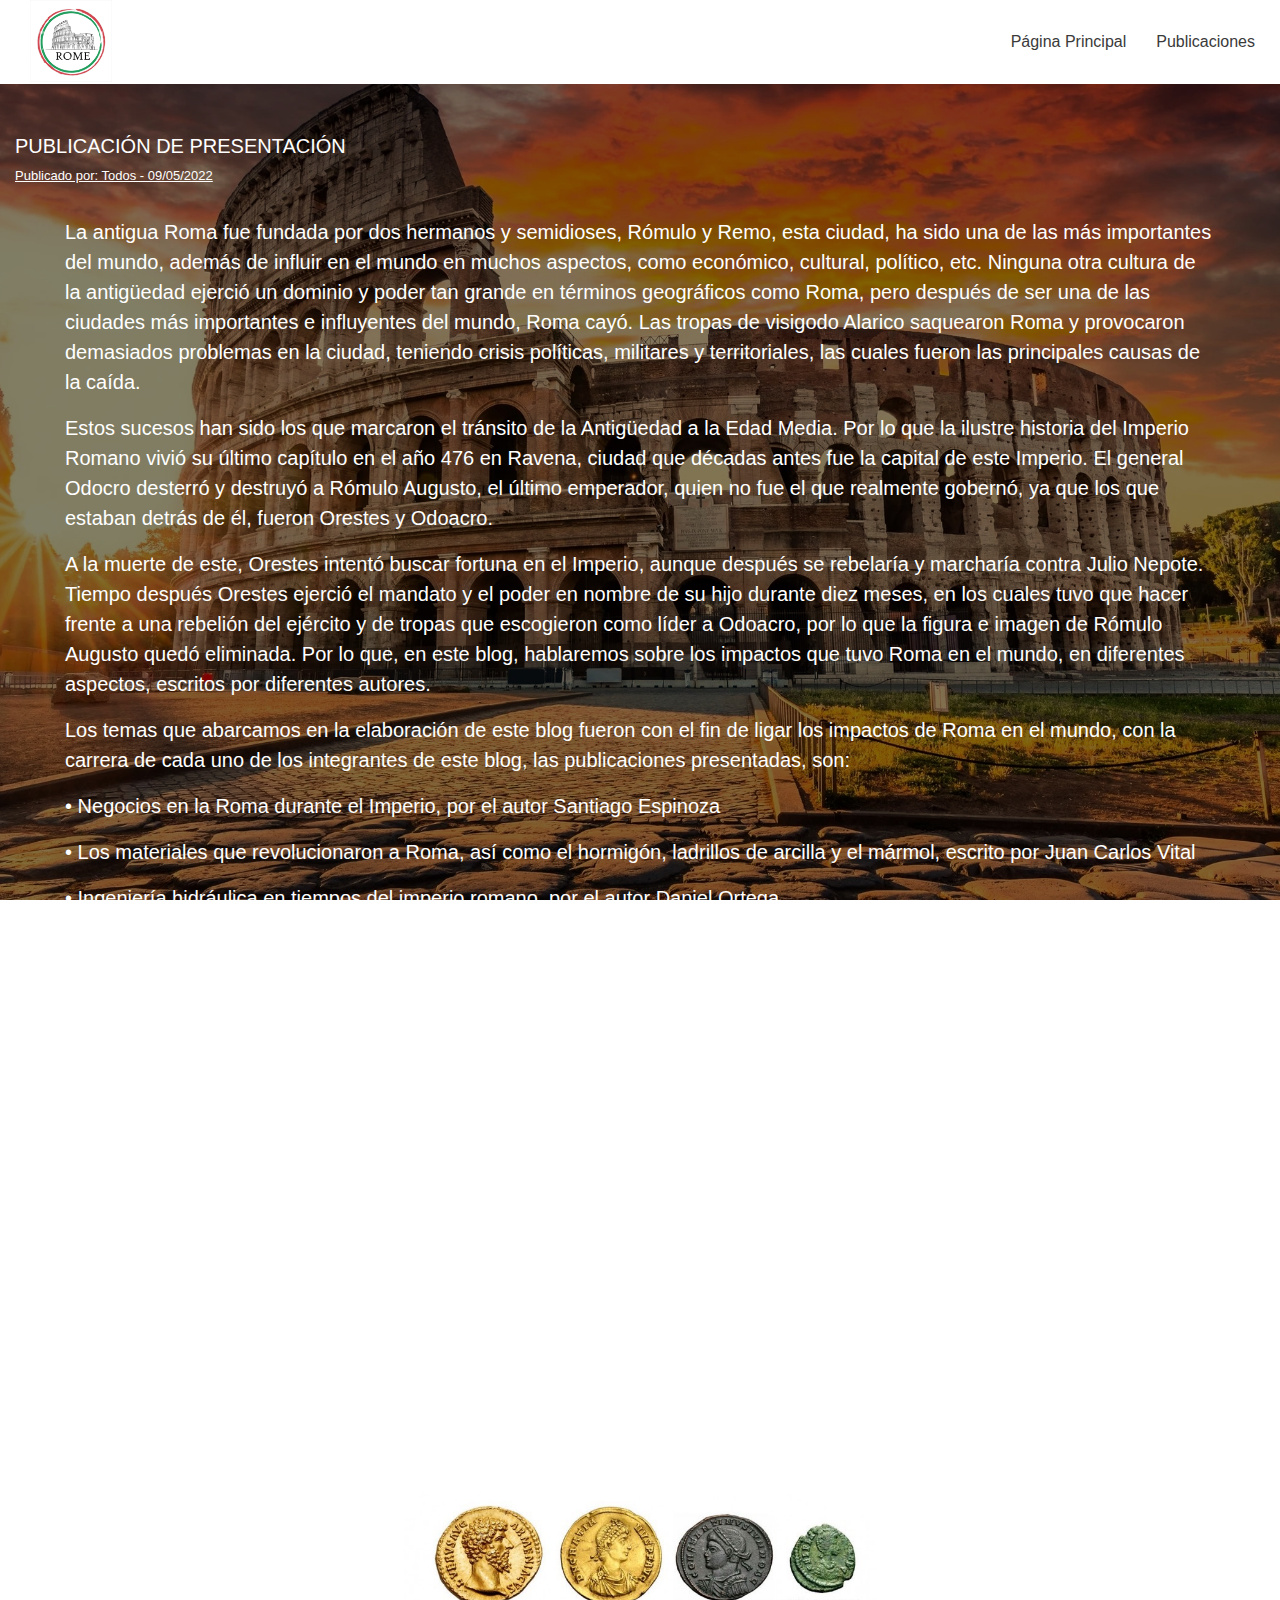
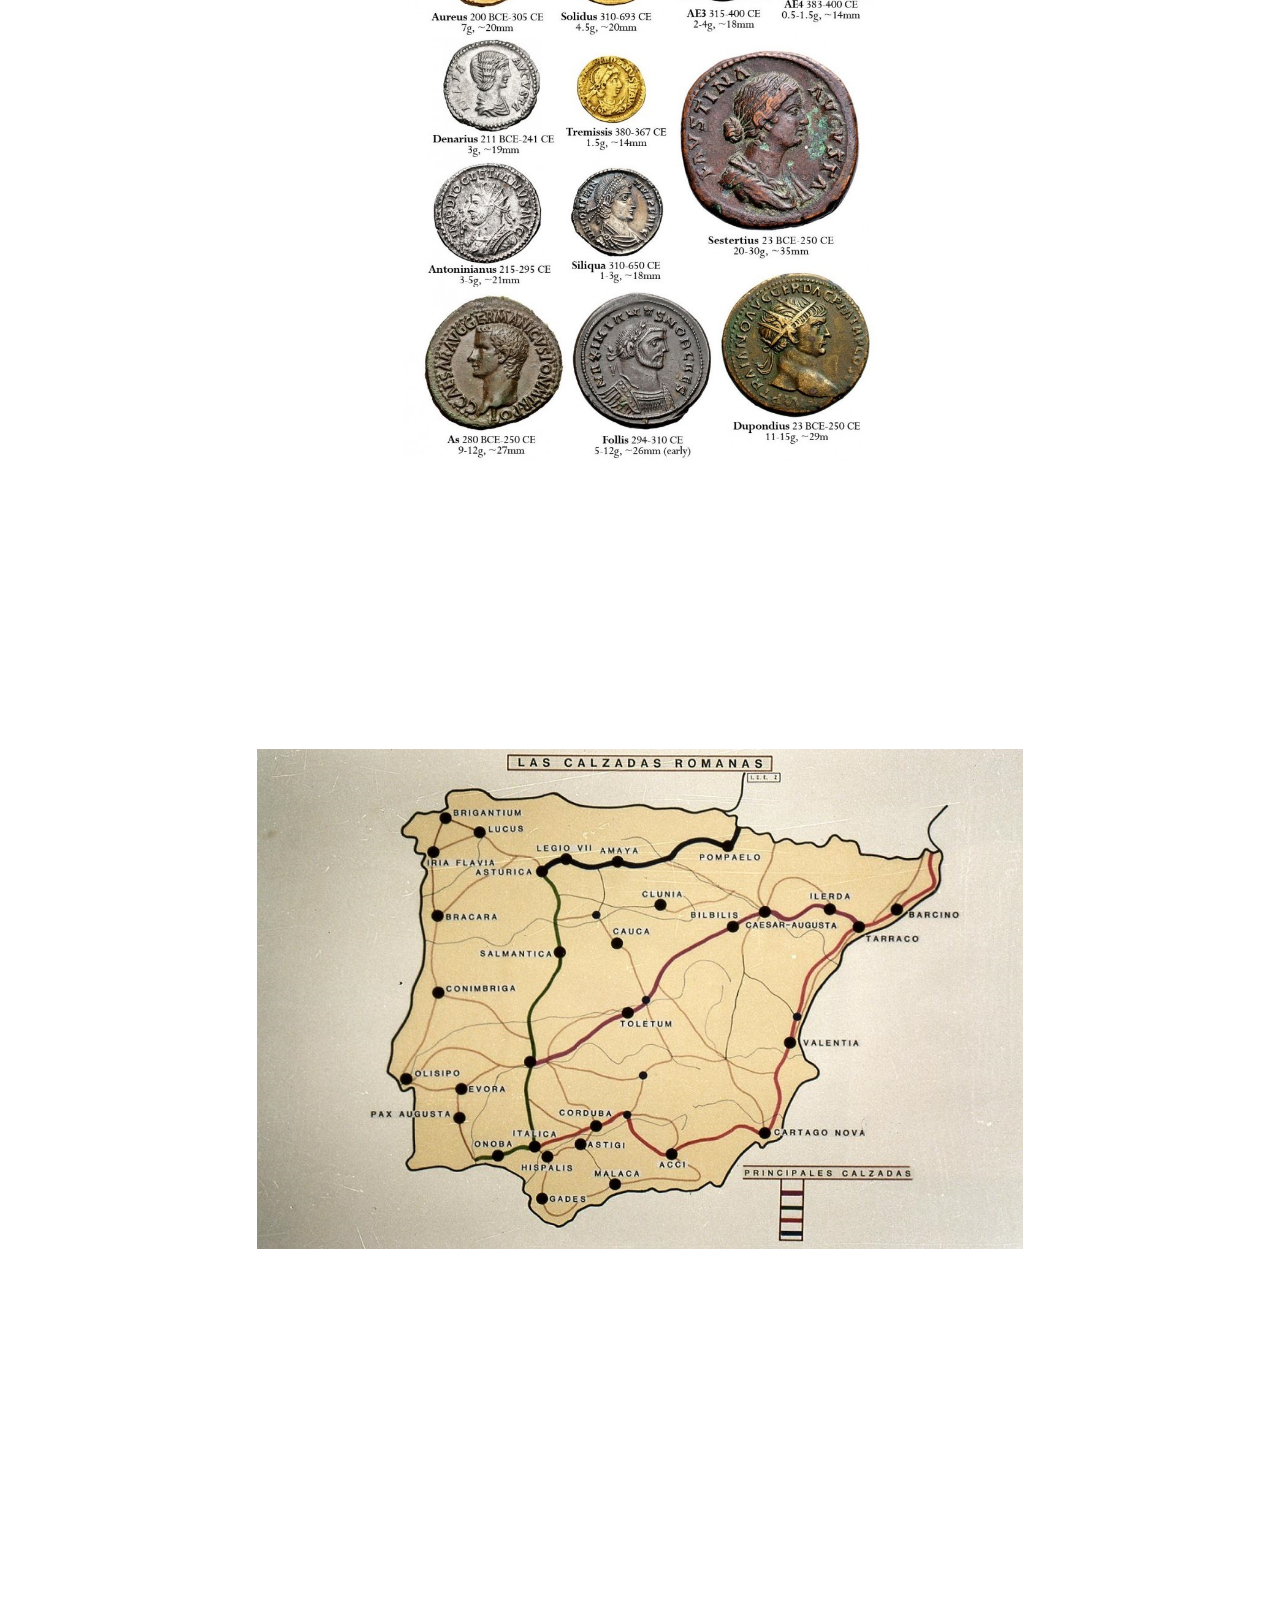
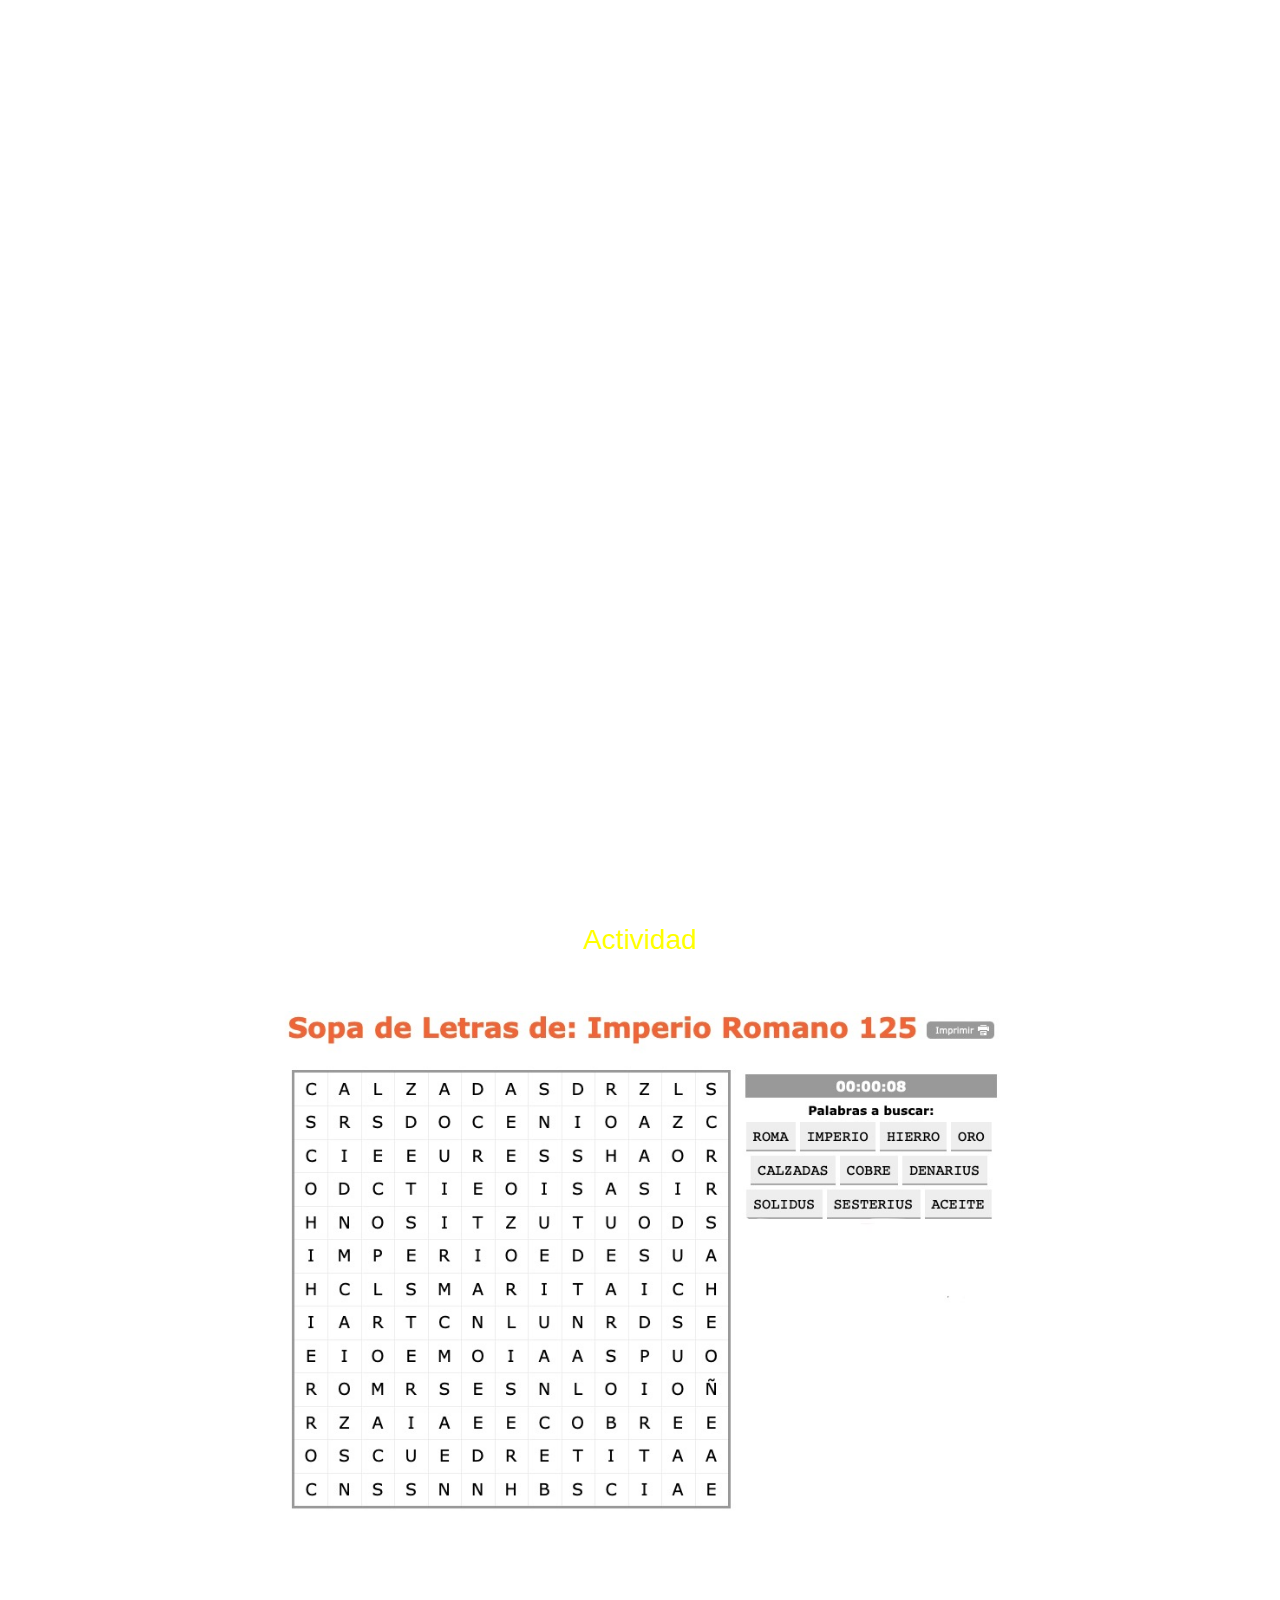
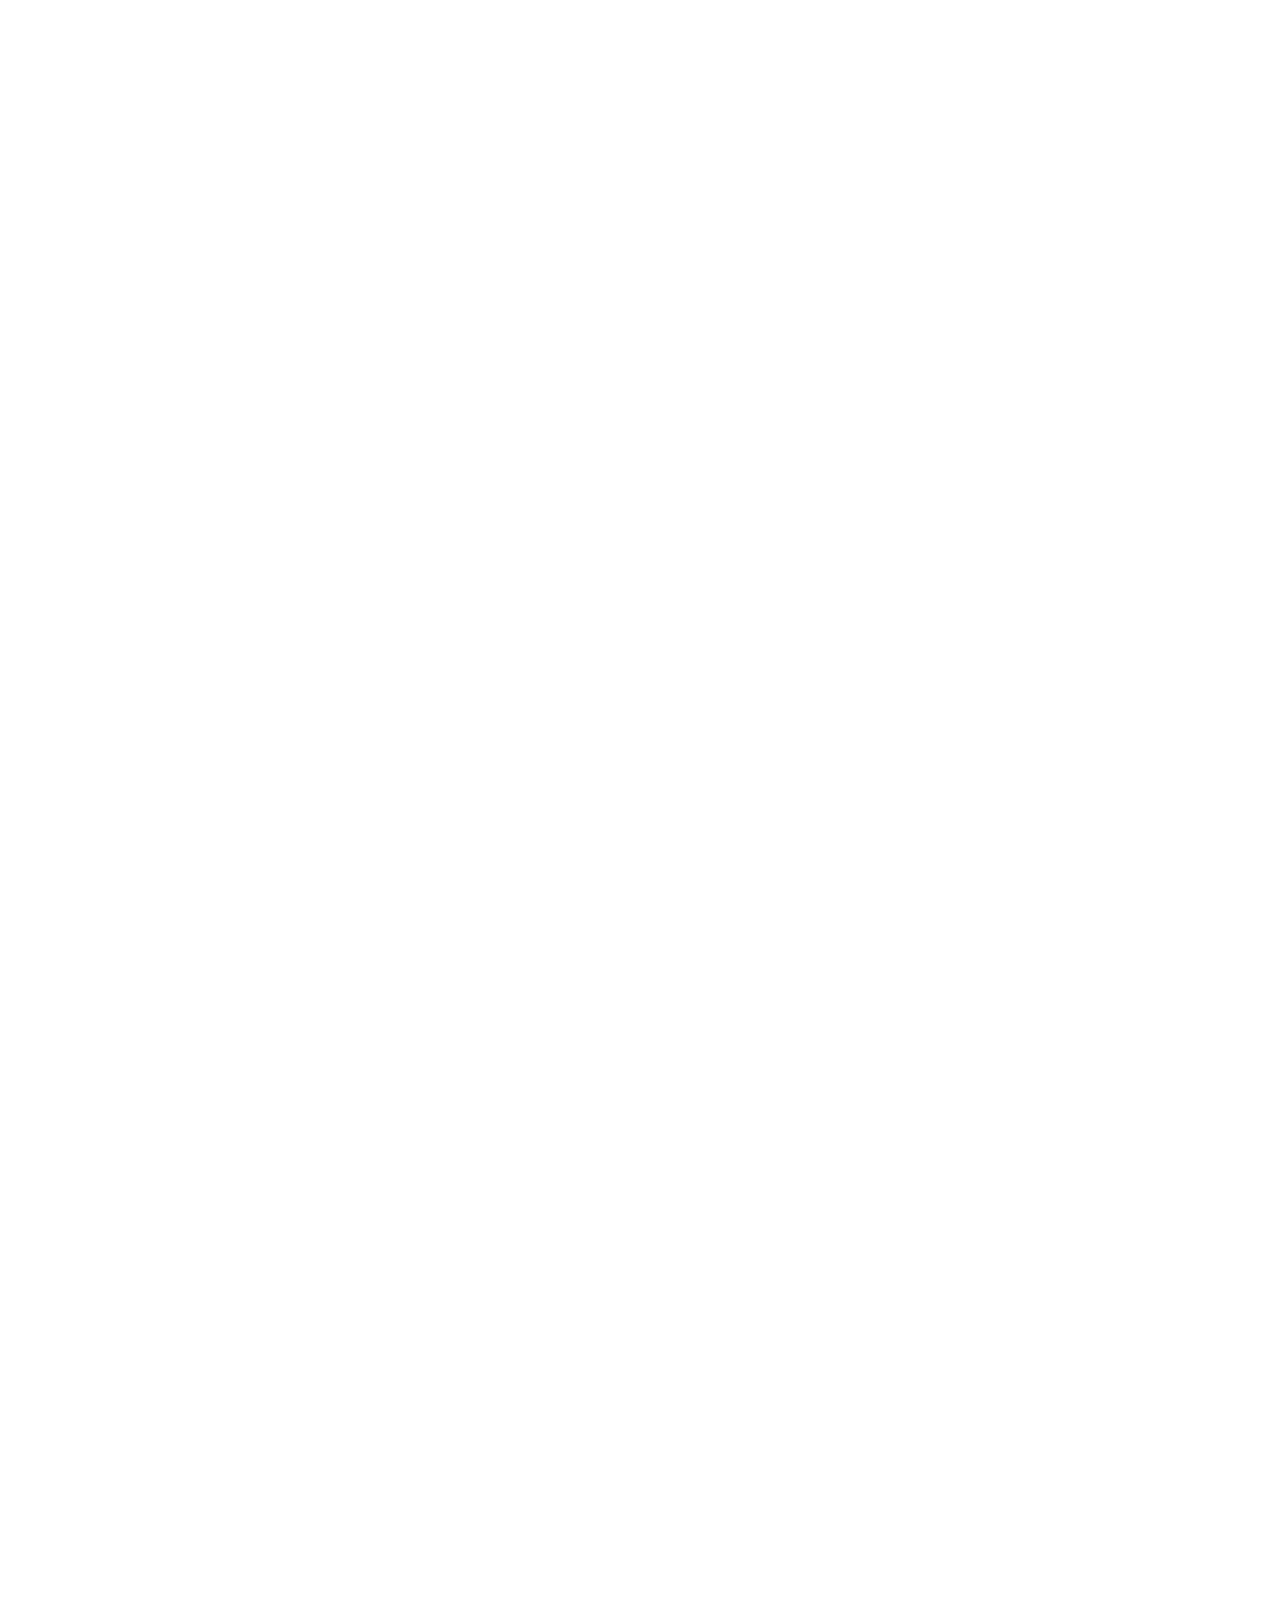
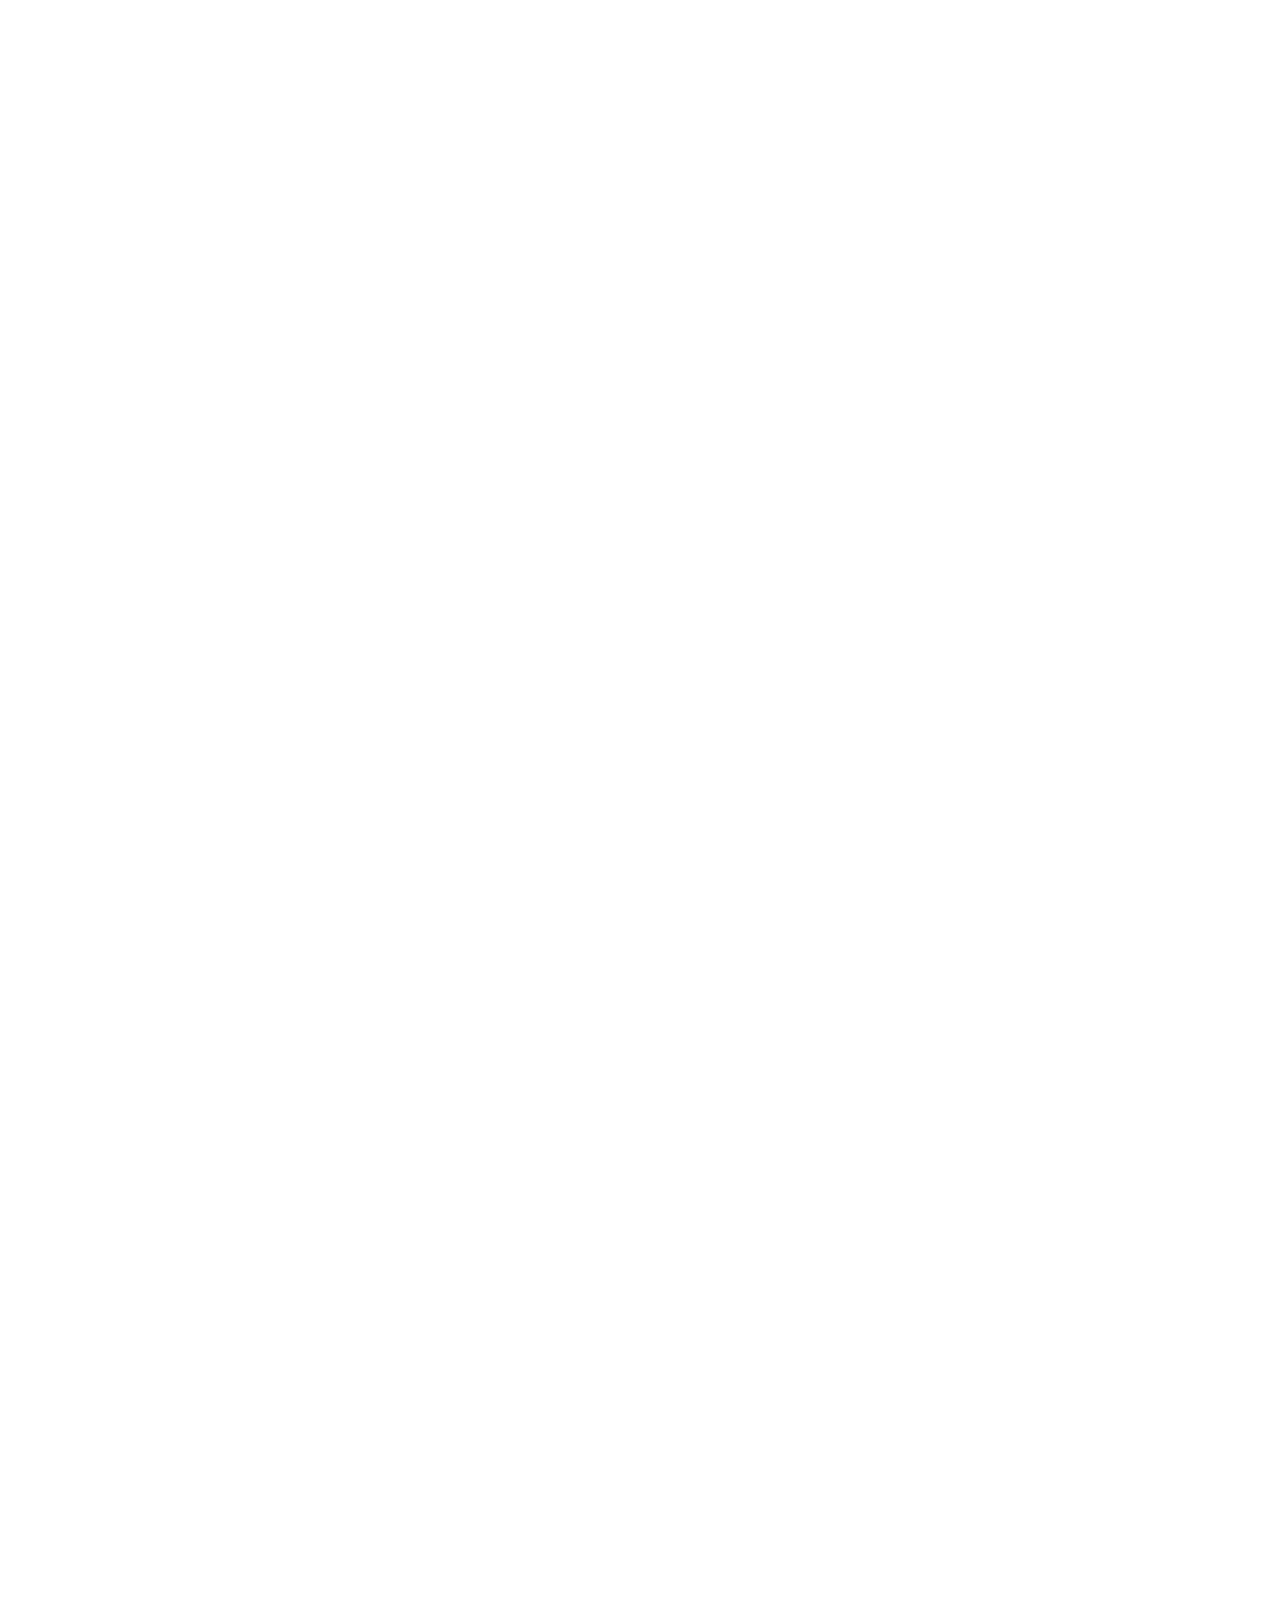
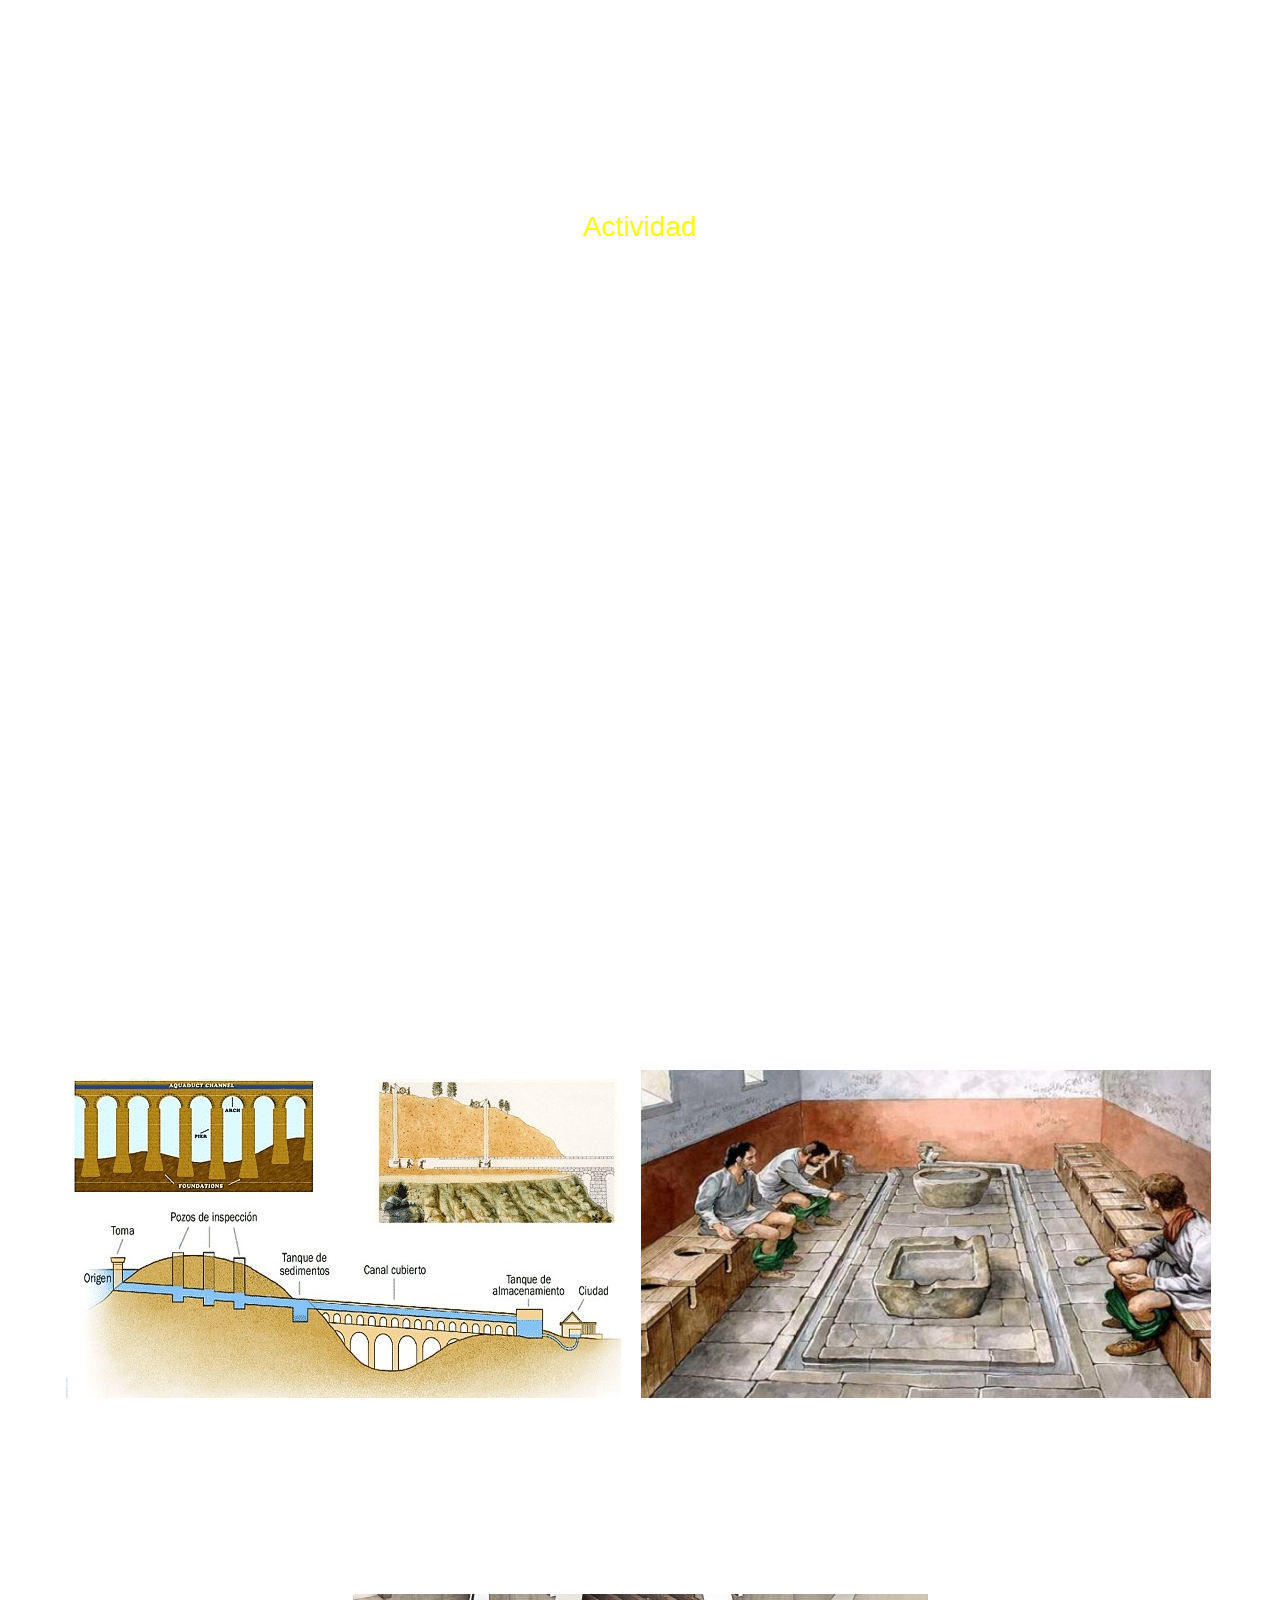
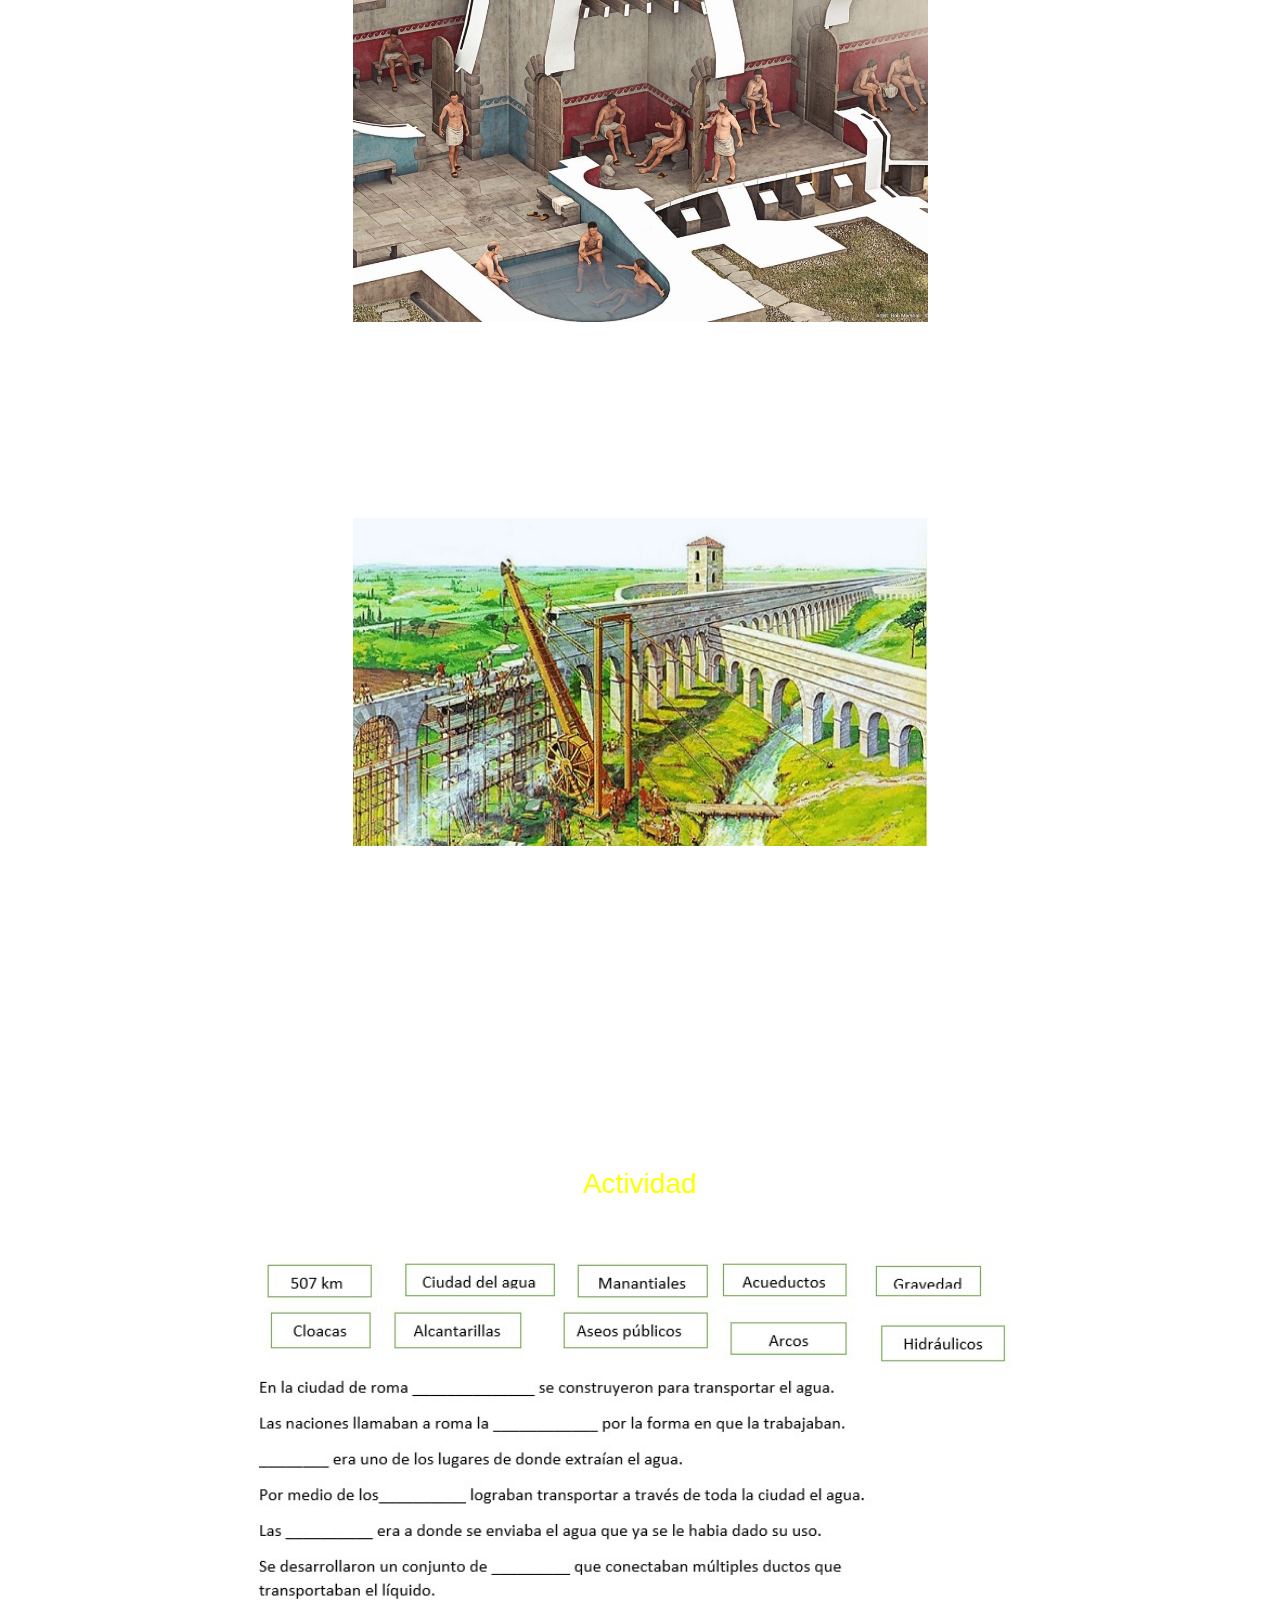
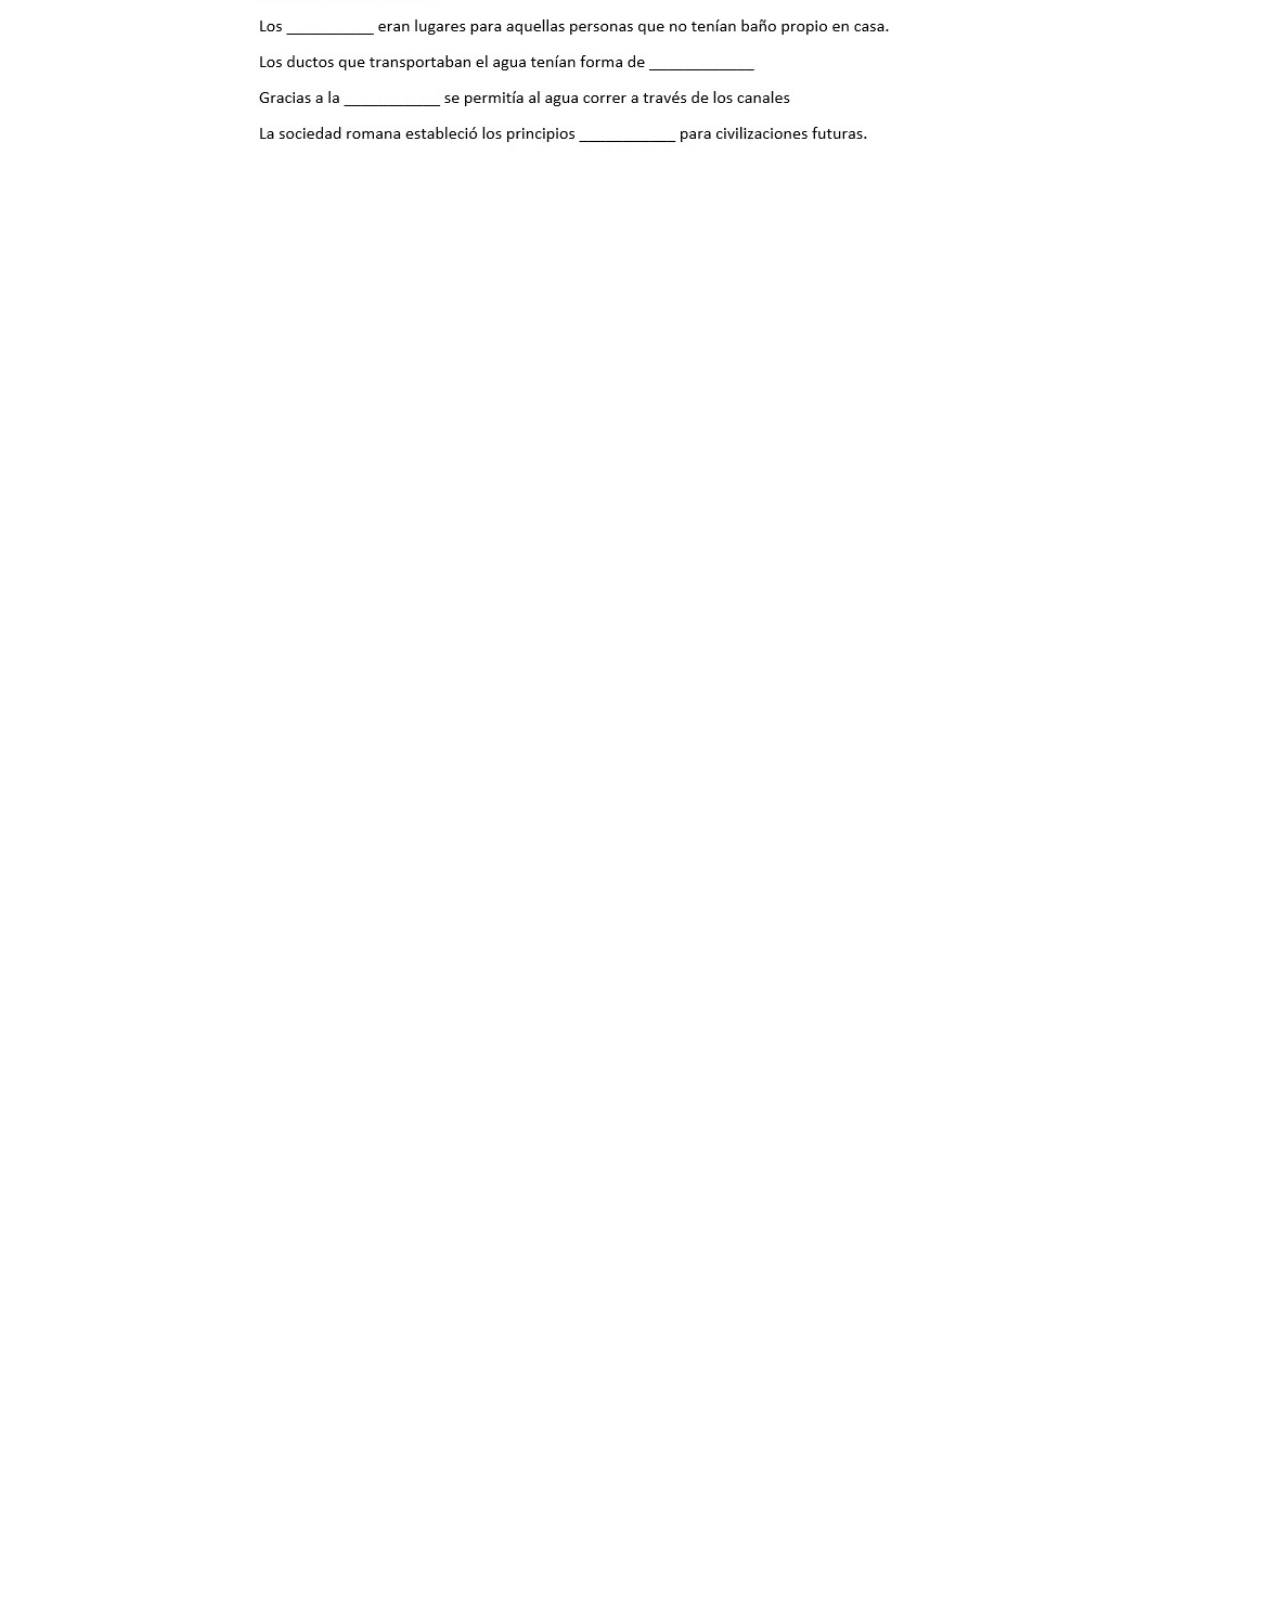
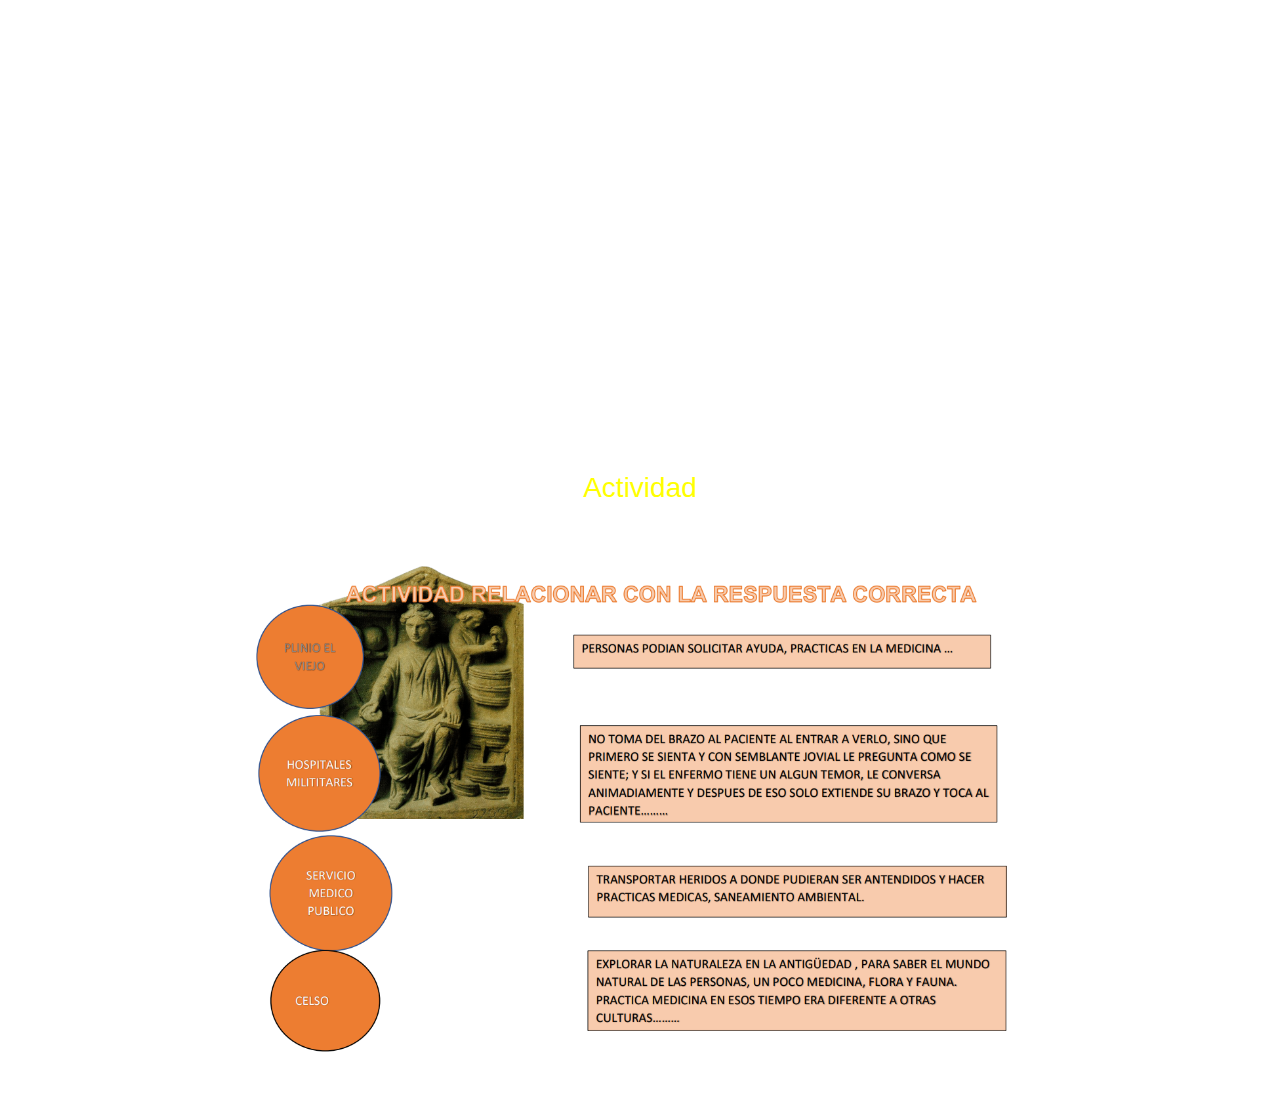
==== commit a5056b3b: "1.1" ====
--- a/publicaciones.html
+++ b/publicaciones.html
@@ -38,6 +38,7 @@
                 <p>•	Ingeniería hidráulica en tiempos del imperio romano, por el autor Daniel Ortega</p> 
                 <p>•	¿Existía la administración en el imperio Romano?, por el autor (a) Daniela Ramírez</p>
                 <p>•	La medicina en el imperio romano, escrito por Gustavo Abreu</p>
+                <p style="font-weight: bold;">Nota: Todas las actividades presentes deben ser realizadas a mano</p>
             </div>
         </div>
         <div class="container-fluid imagen2 parallax">
@@ -217,6 +218,9 @@
                     <p>Laboratorio Rtve.es. (2019, 11 febrero). Las termas de Los Bañales. Las Claves. <span class="referencia">http://www.rtve.es/las-claves/-como-eran-las-termas-romanas--2019-02-11/#:%7E:text=%C2%BFQu%C3%A9%20eran%20las%20termas%20romanas,una%20funci%C3%B3n%20social%20y%20pol%C3%ADtica</span></p>
                     </p>
                 </div>
+                <h3 style="color: yellow; text-align: center;">Actividad</h3>
+                <p style="text-align: center;">Completar las siguientes frases</p>
+                <img src="img/A1.jpeg" style="height: 500px; object-fit: cover; display: block; margin-left: auto; margin-right: auto;">
             </div>
         </div>
         <div class="container-fluid imagen6 parallax">
@@ -258,6 +262,9 @@
                     <p>Ruiz Agudo, Los privilegios de los Médicos de Roma, Universidad de la Rioja, recuperado en: <span class="referencia">https://ifc.dpz.es/recursos/publicaciones/19/98/07agudoruiz.pdf</span></p>
                     </p>
                 </div>
+                <h3 style="color: yellow; text-align: center;">Actividad</h3>
+                <p style="text-align: center;">Relacionar</p>
+                <img src="img/R1.png" style="height: 500px; object-fit: cover; display: block; margin-left: auto; margin-right: auto;">
             </div>
         </div>
     </body>
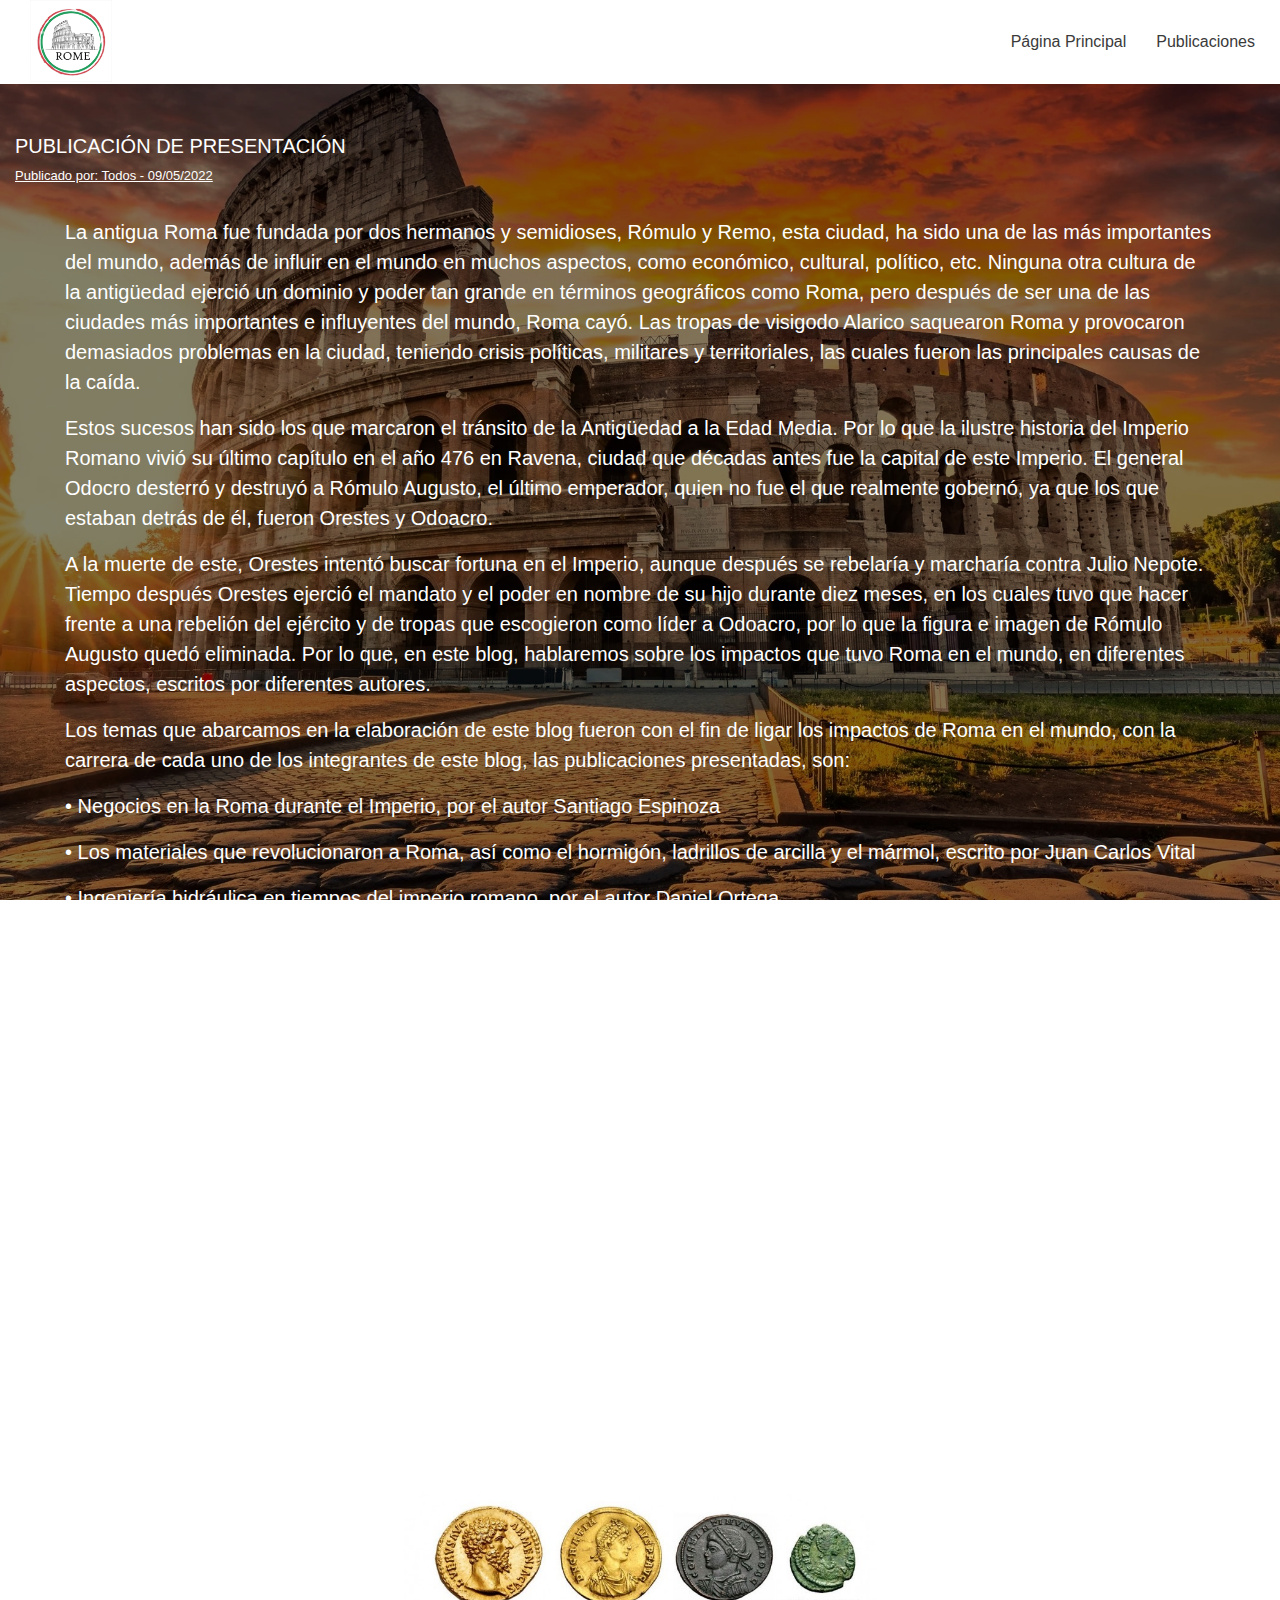
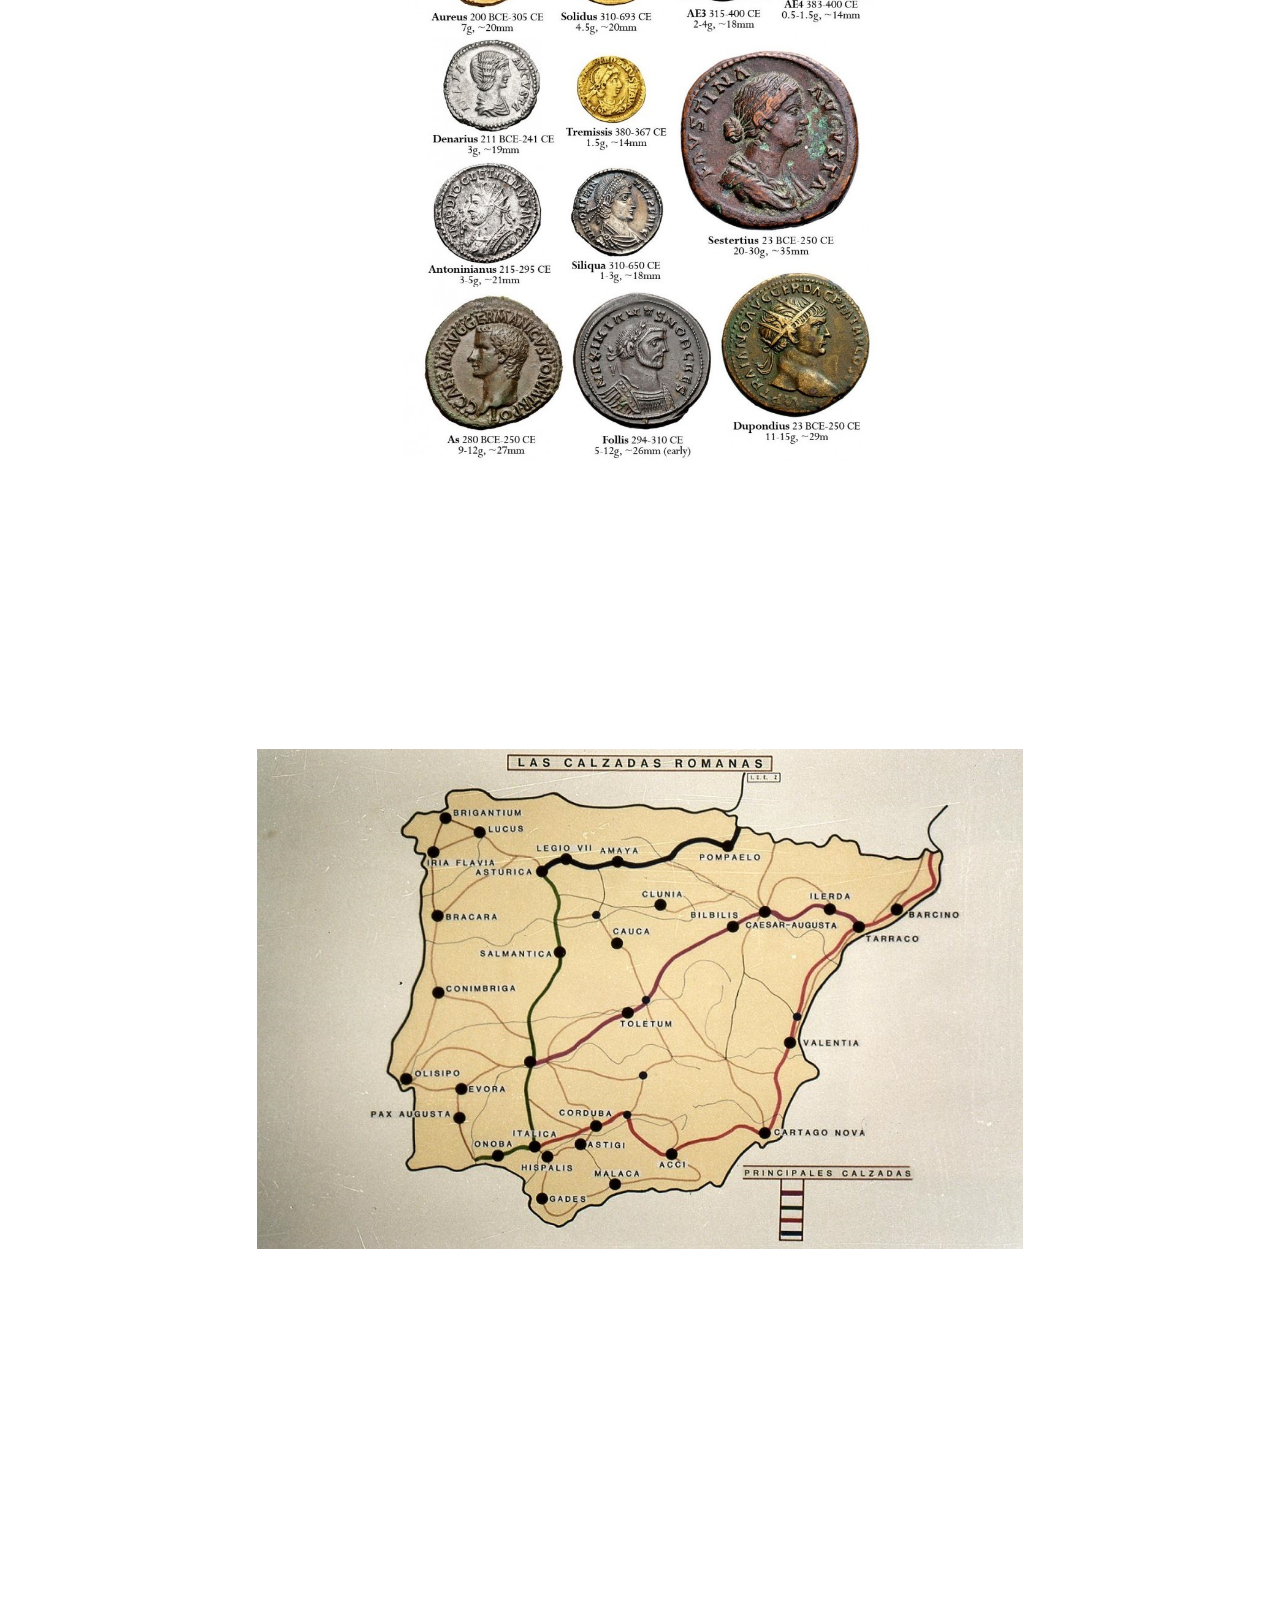
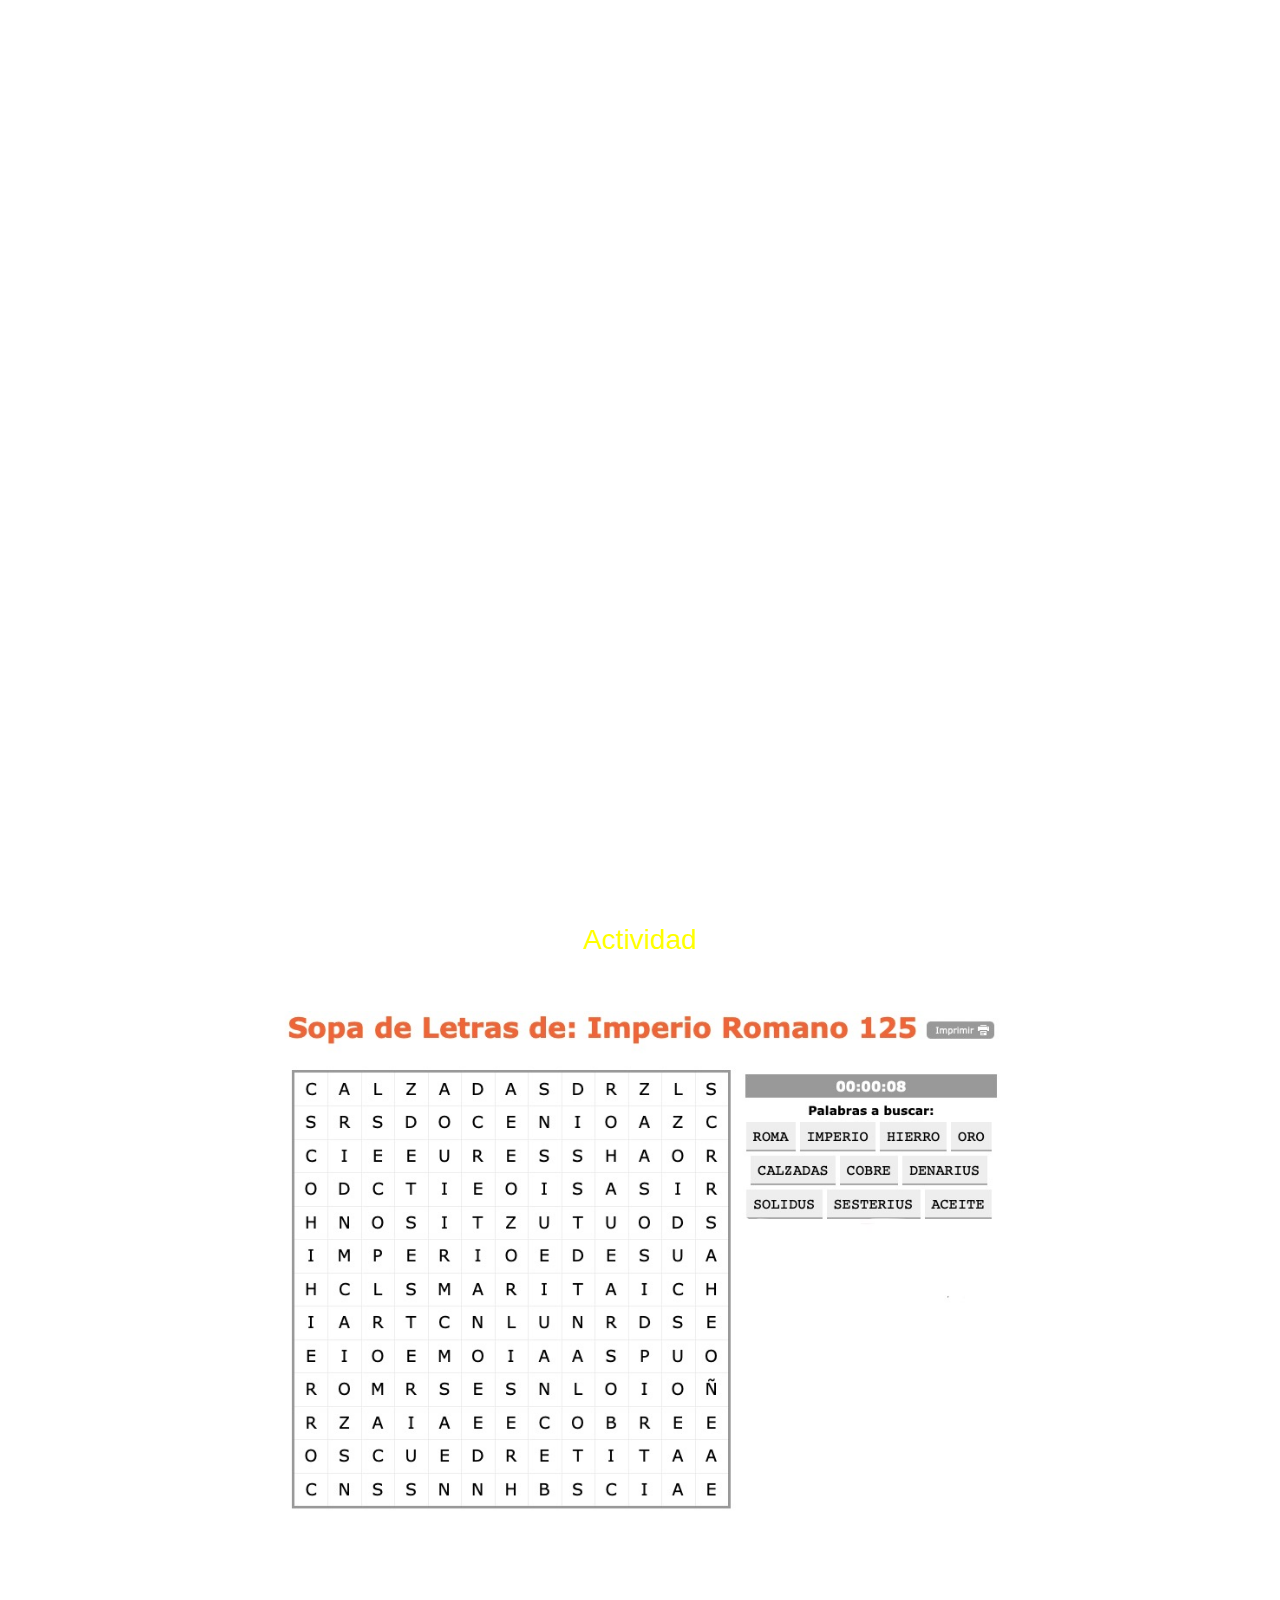
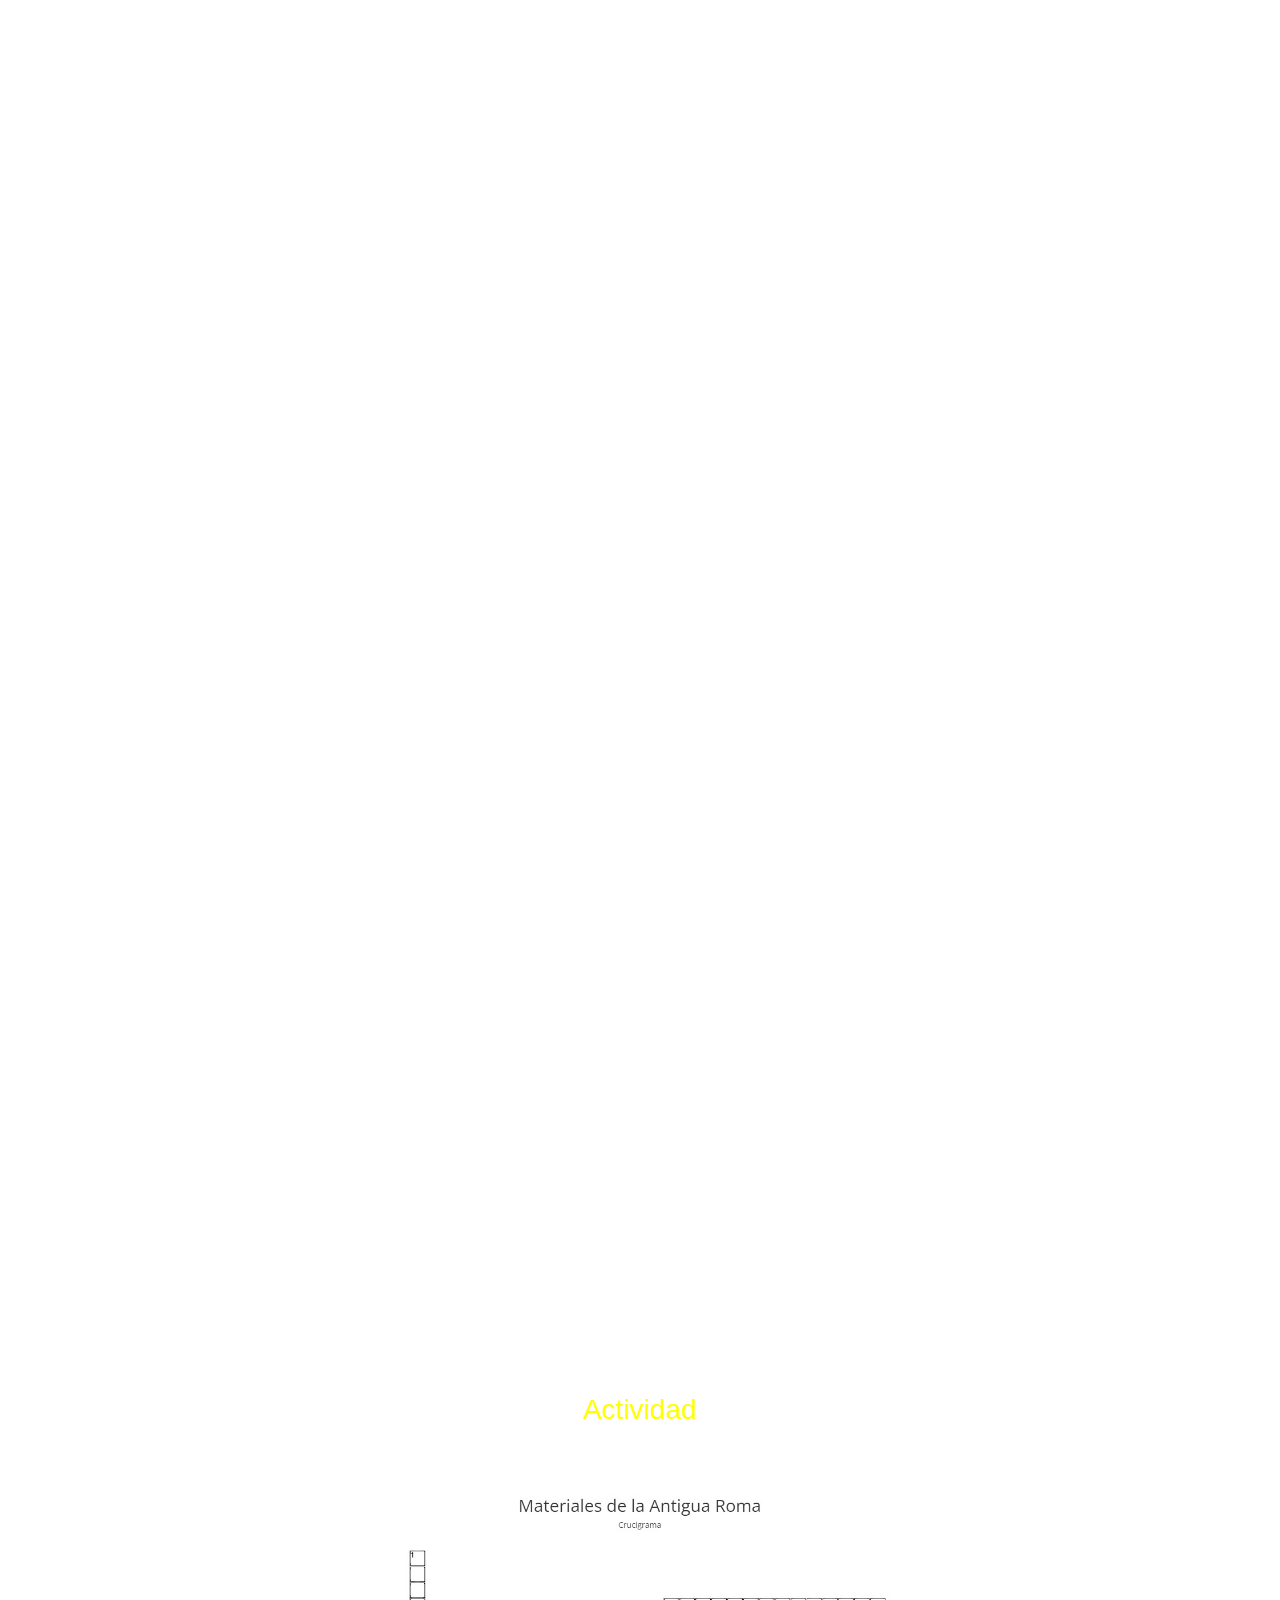
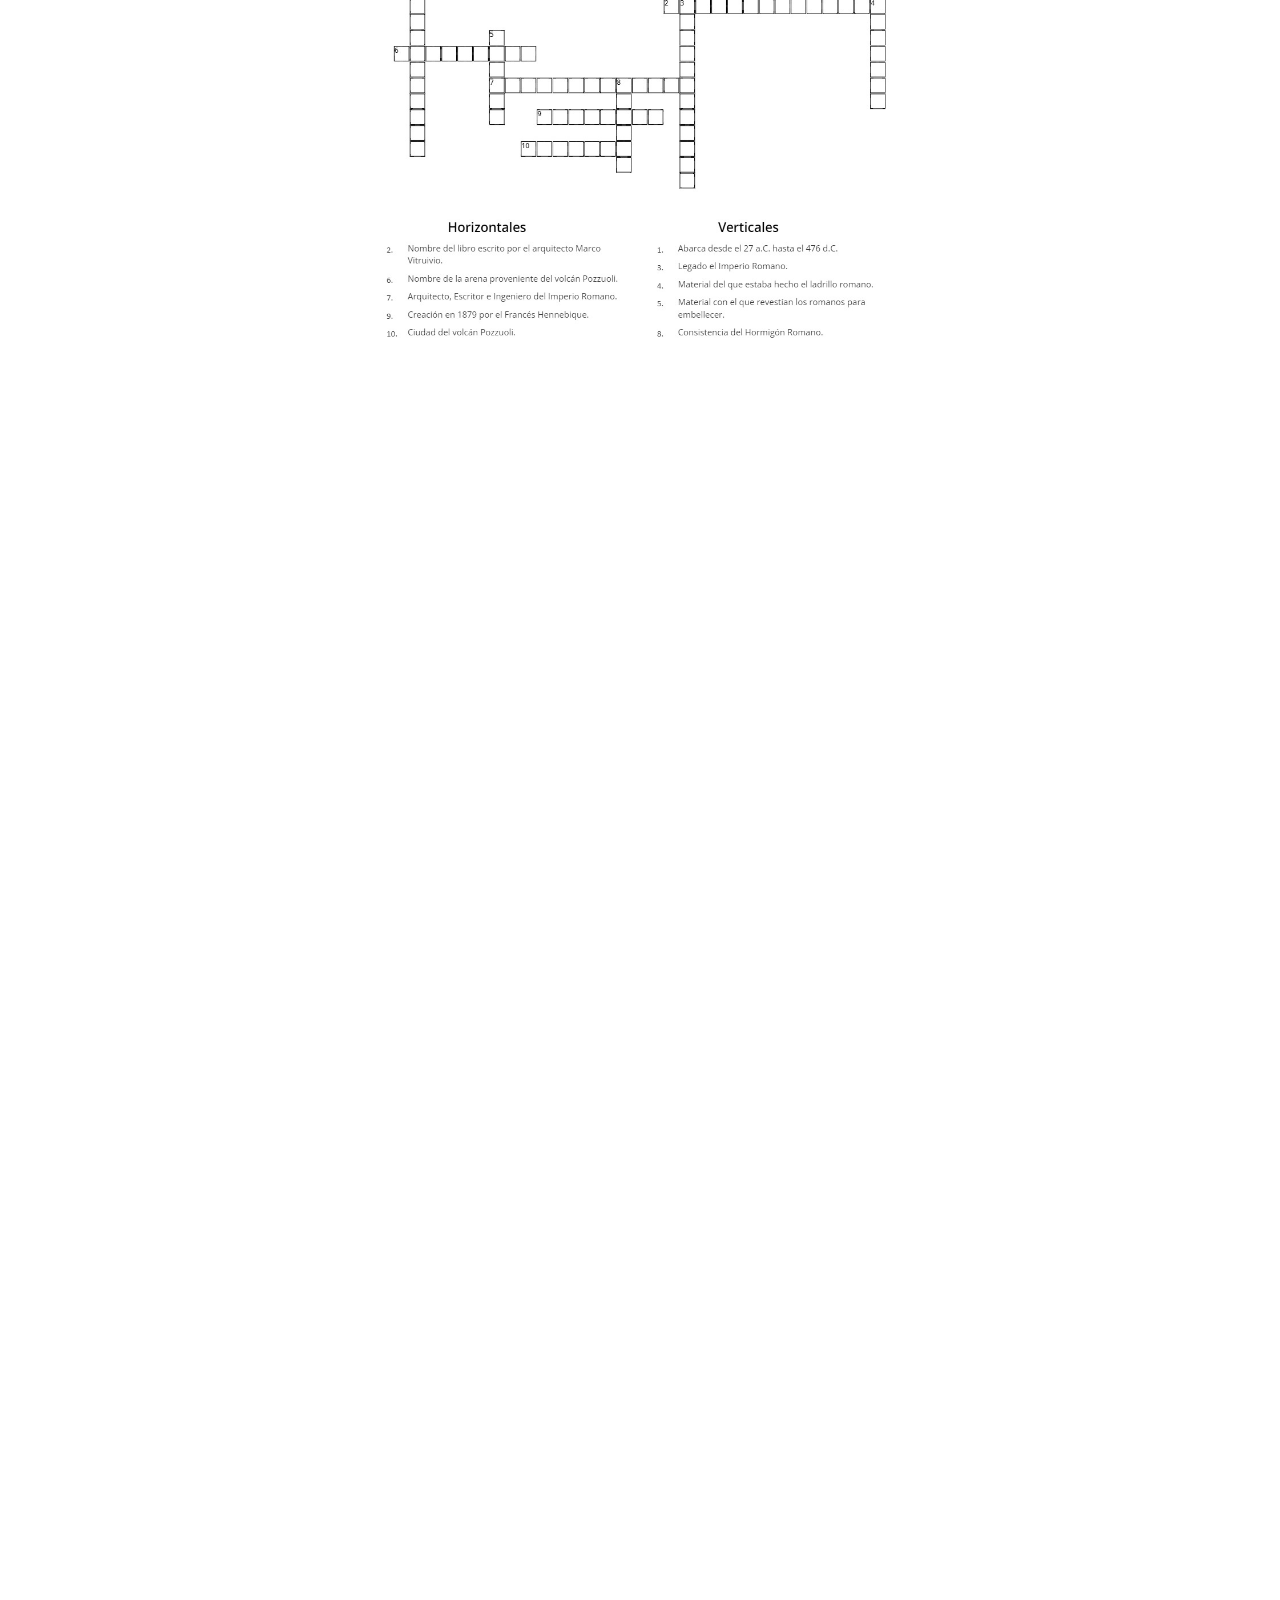
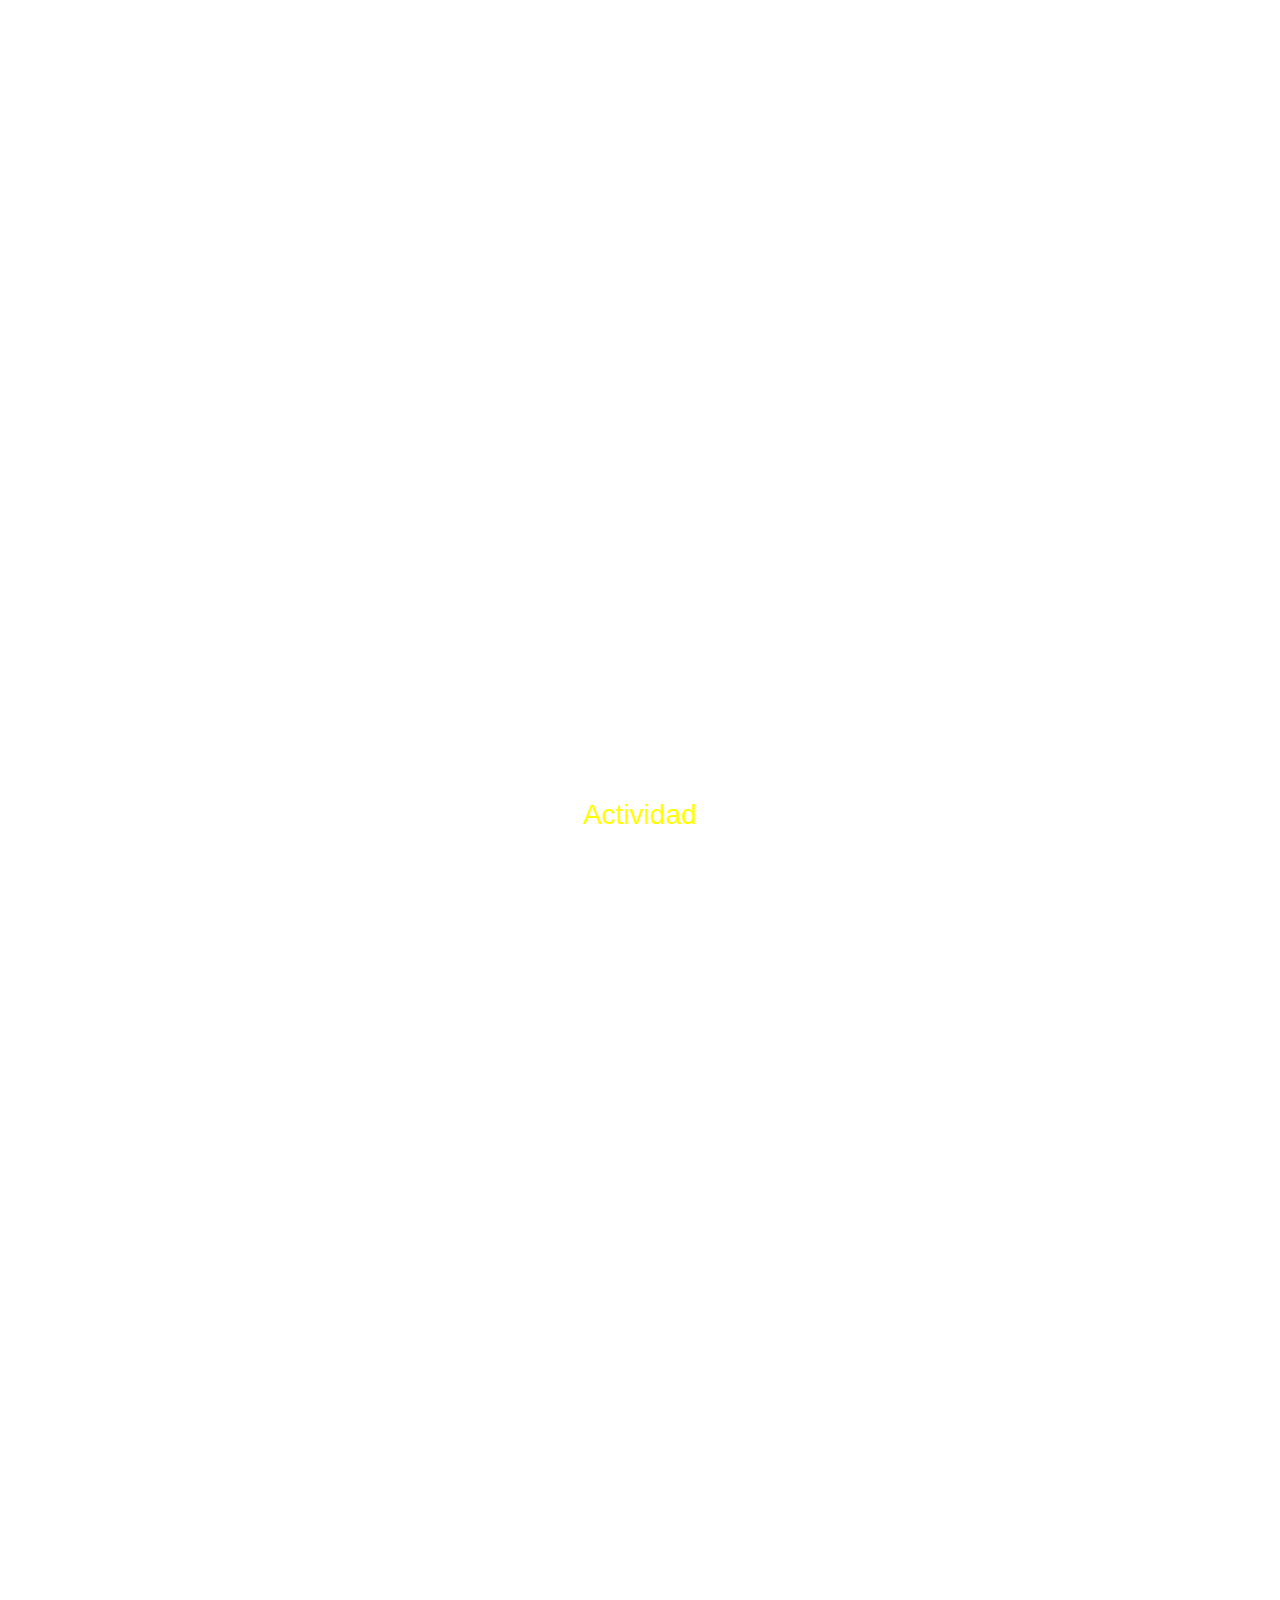
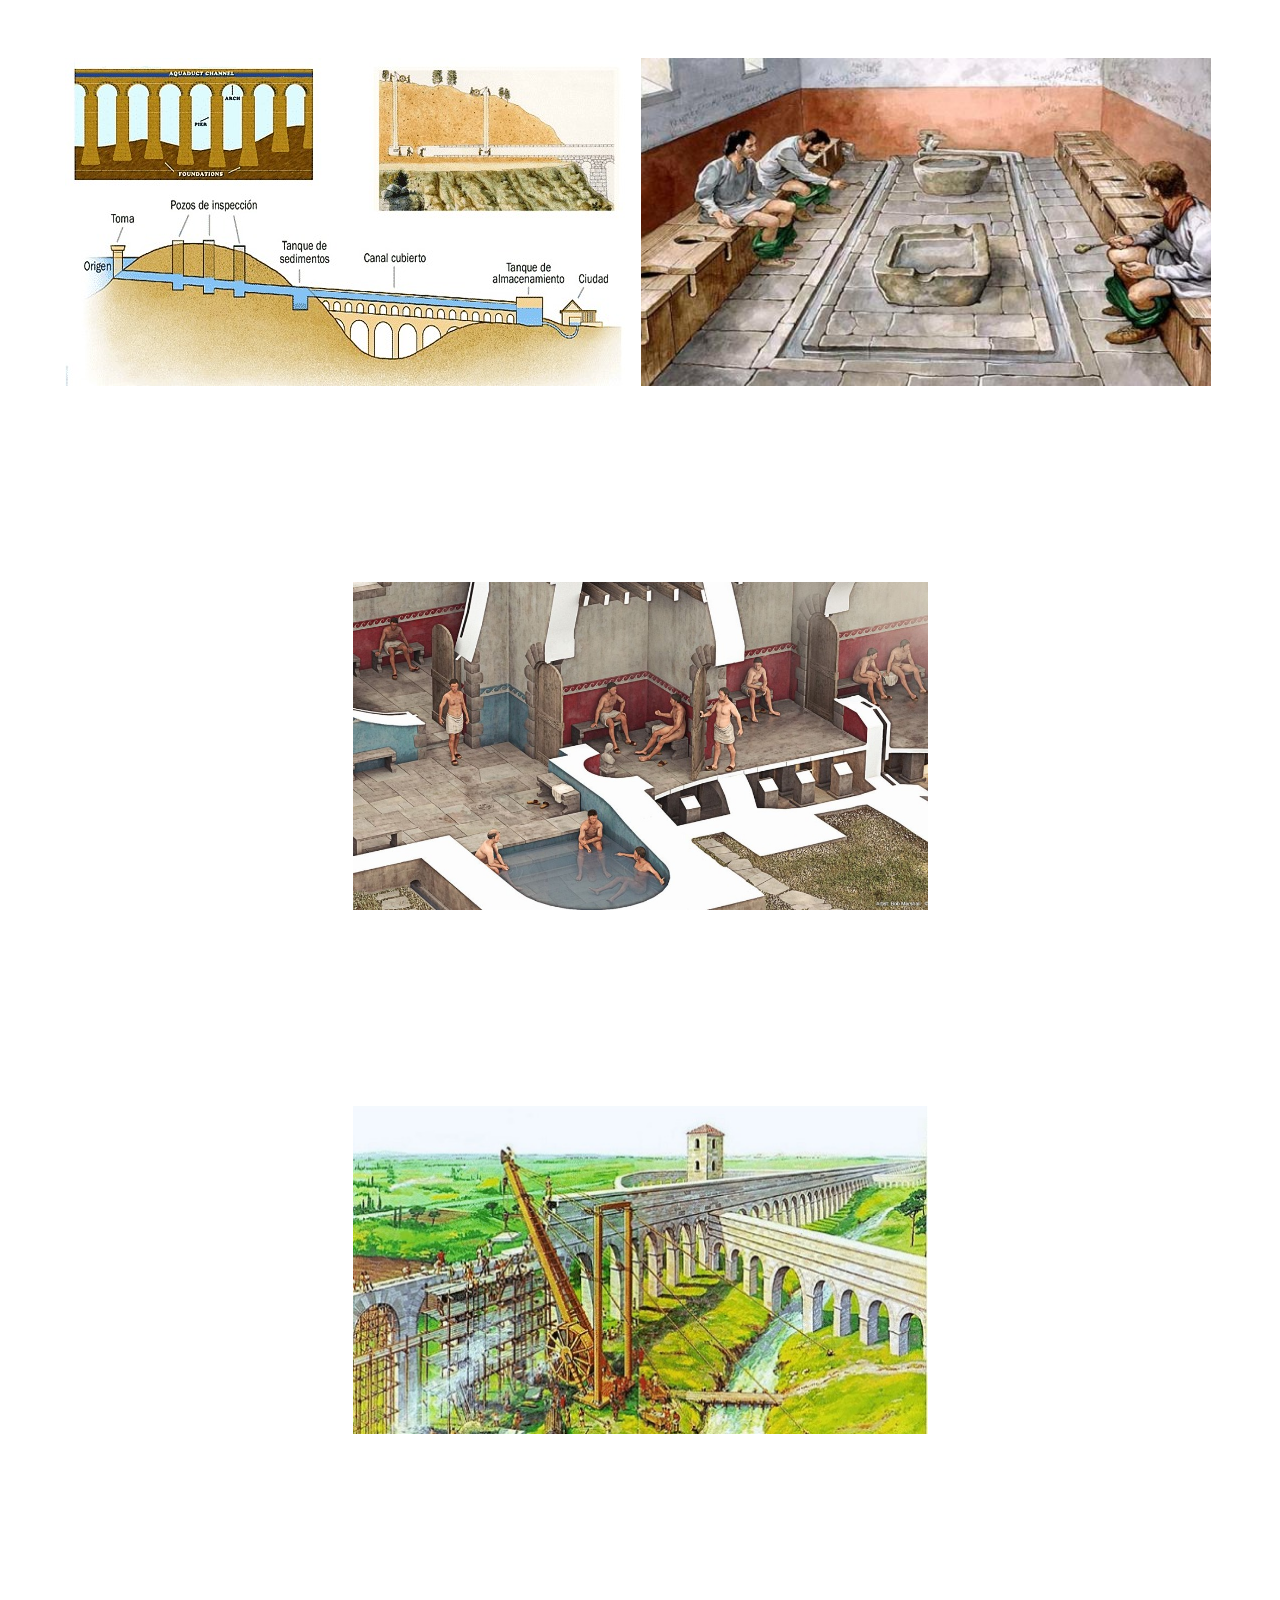
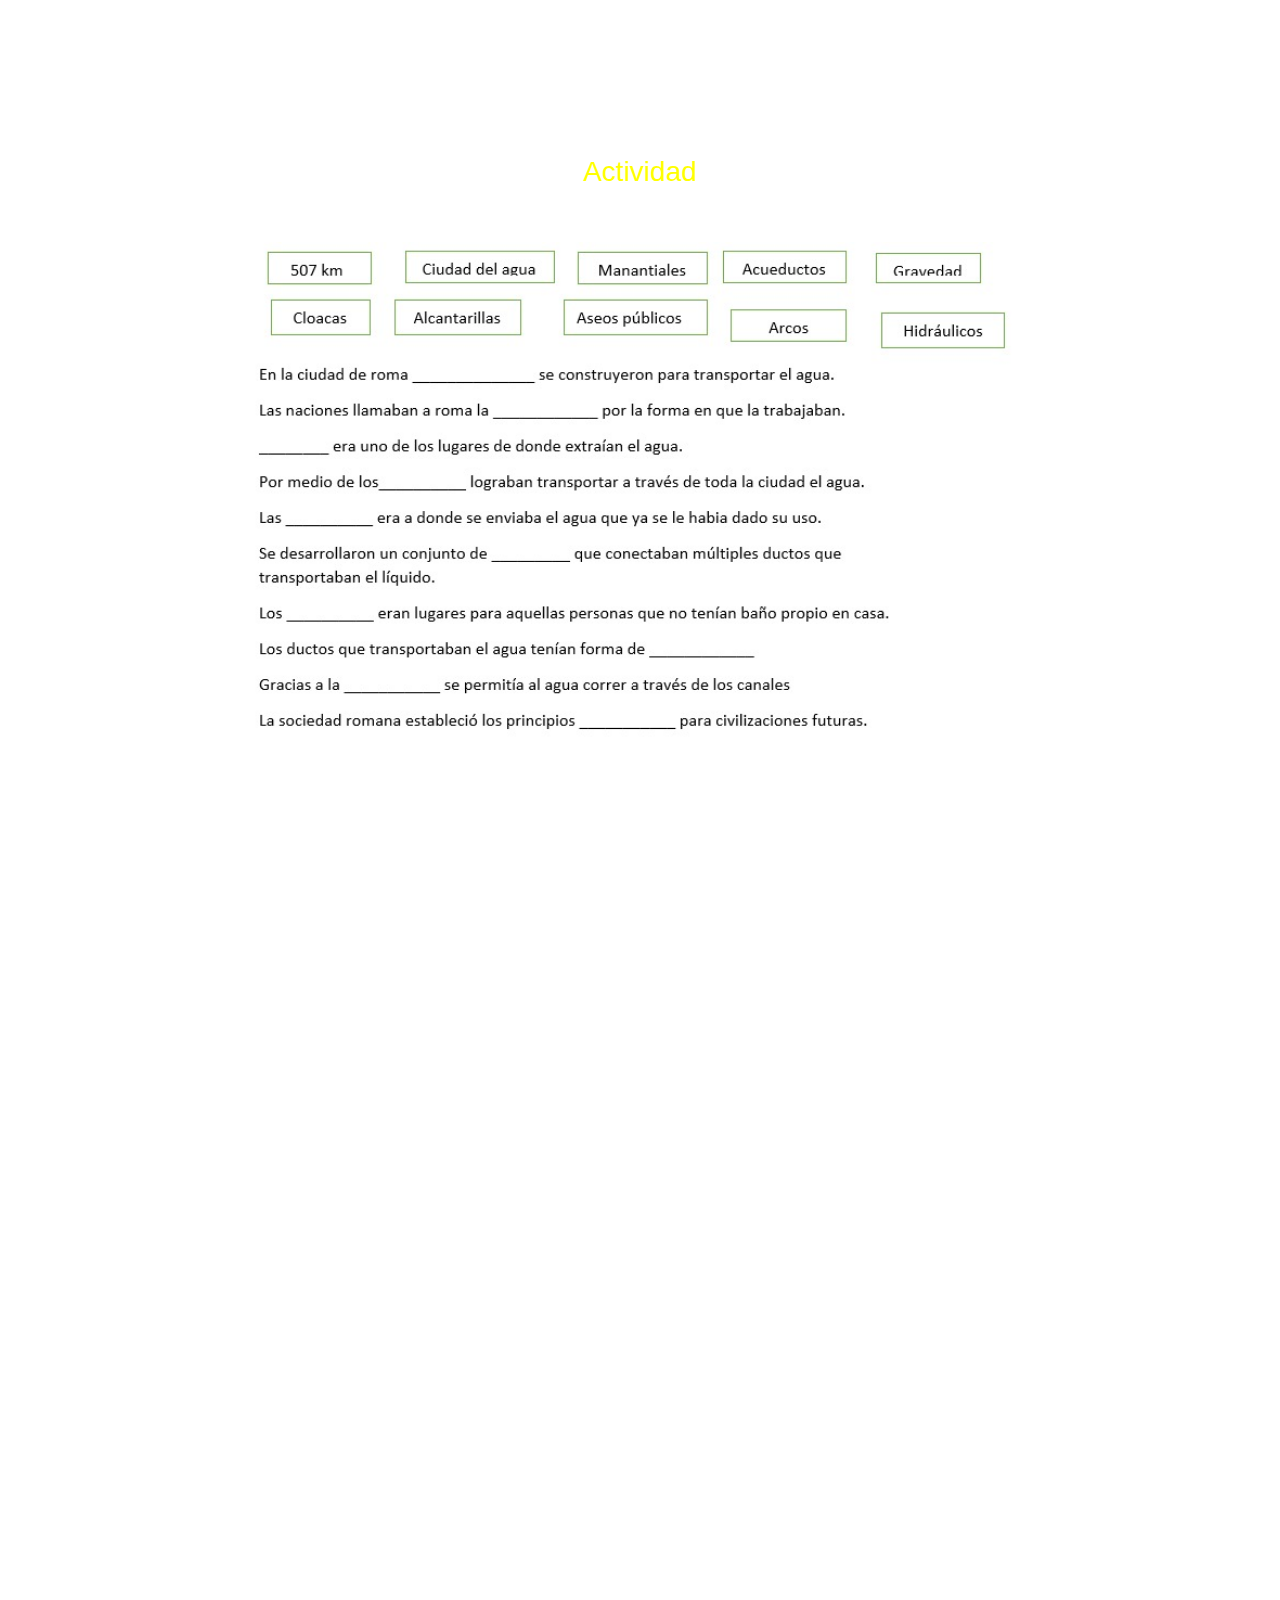
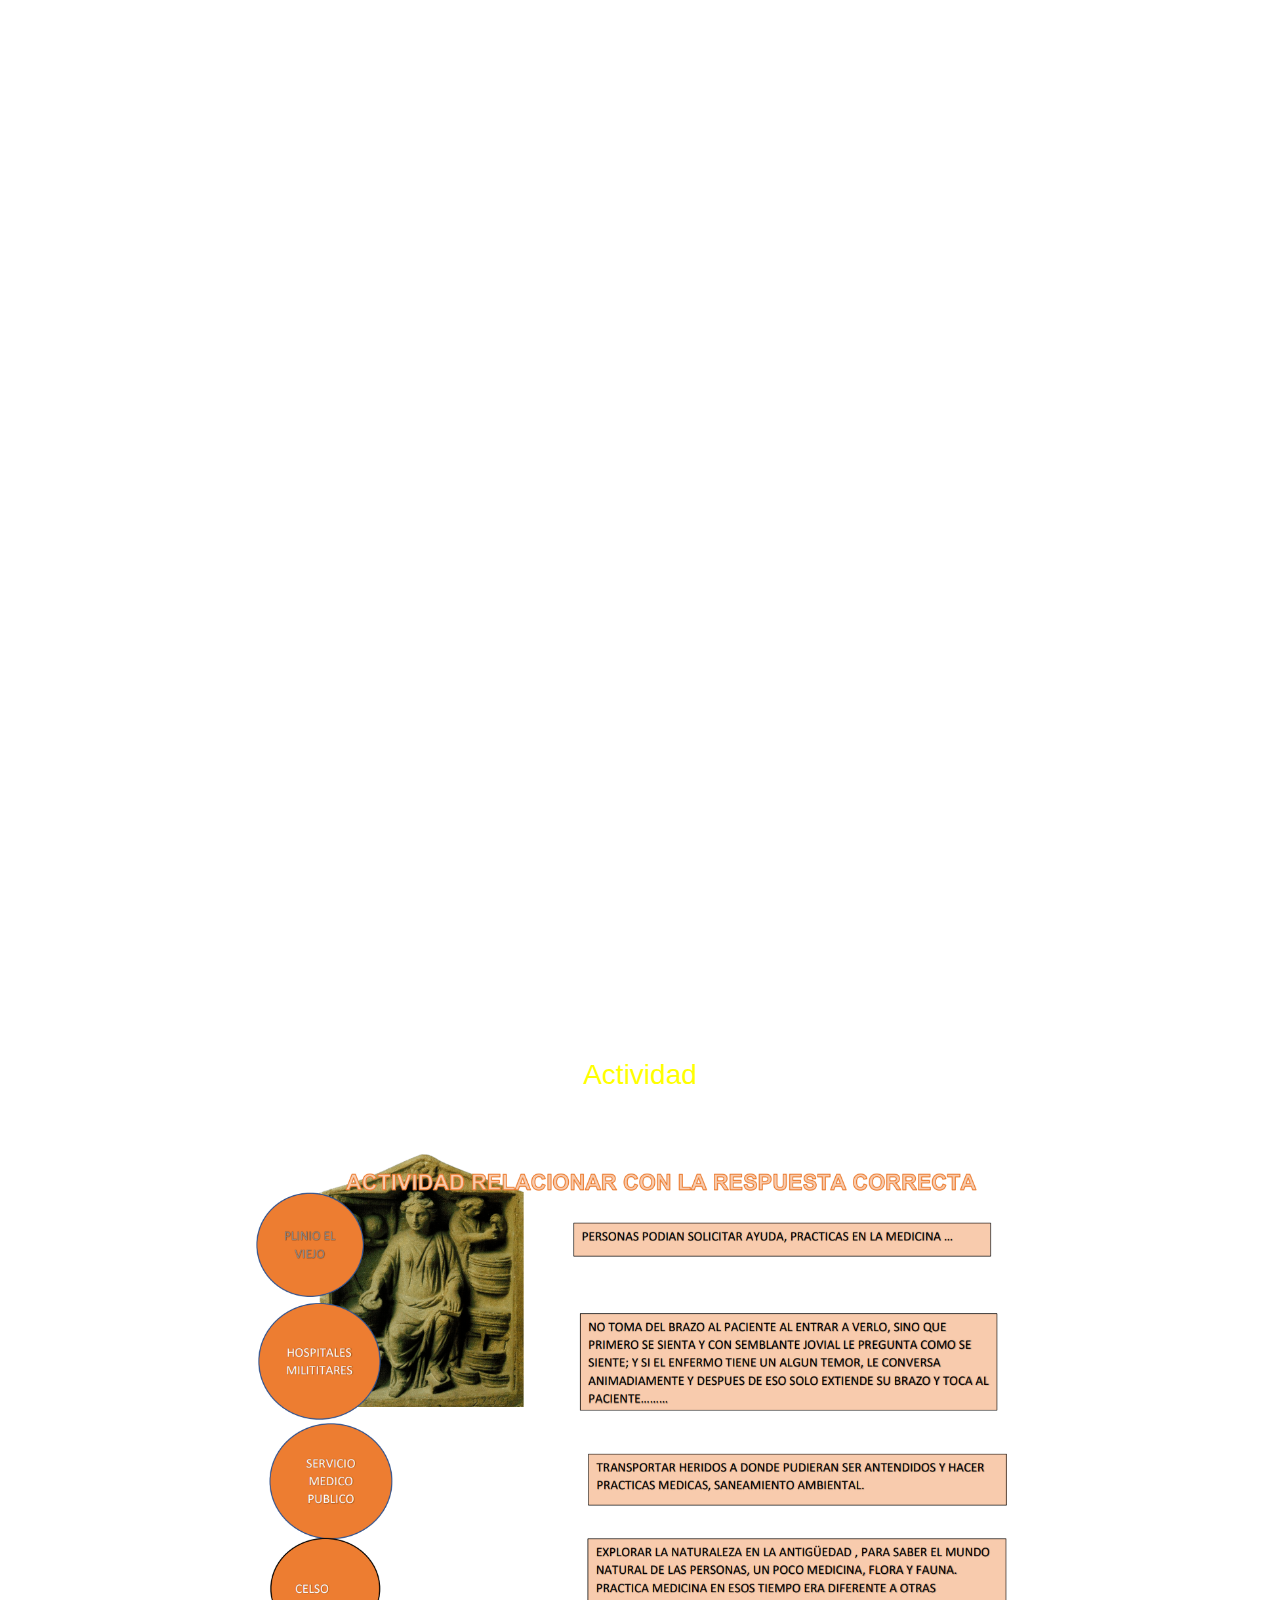
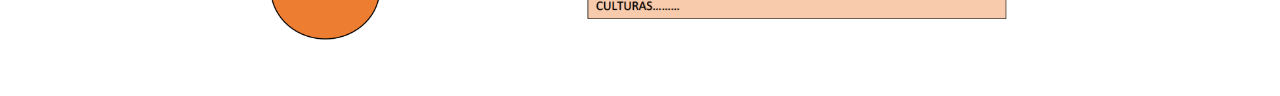
==== commit 41cca227: "1.2" ====
--- a/publicaciones.html
+++ b/publicaciones.html
@@ -117,6 +117,9 @@
                     <p>MásDeArte. (2019). Arquitectura romana: apuntes básicos. masdearte. Información de exposiciones, museos y artistas <span class="referencia">https://masdearte.com/especiales/arquitectura-romana-apuntes-basicos/</span></p>
                     </p>
                 </div>
+                <h3 style="color: yellow; text-align: center;">Actividad</h3>
+                <p style="text-align: center;">Resolver el siguiente crucigrama</p>
+                <img src="img/C1.jpeg" style="height: 500px; object-fit: cover; display: block; margin-left: auto; margin-right: auto;">
             </div>
         </div>
         <div class="container-fluid imagen4 parallax">
